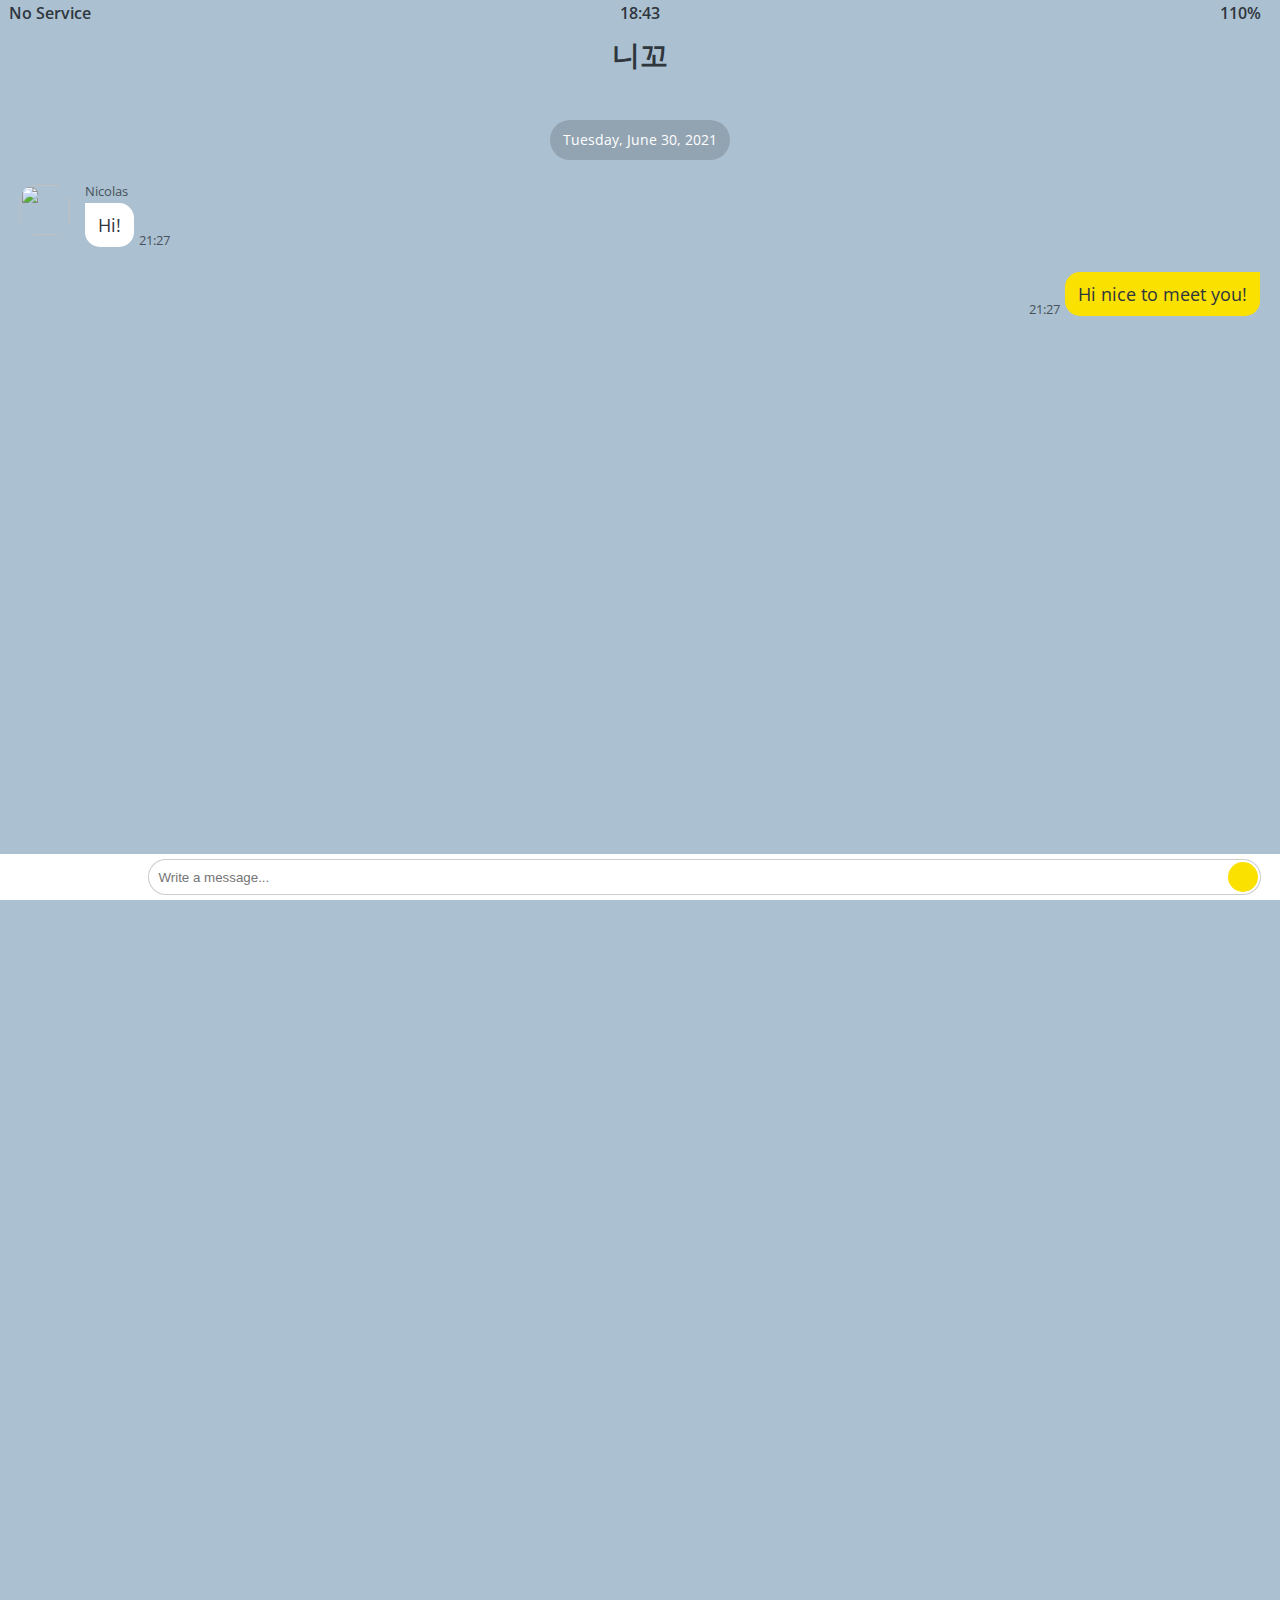
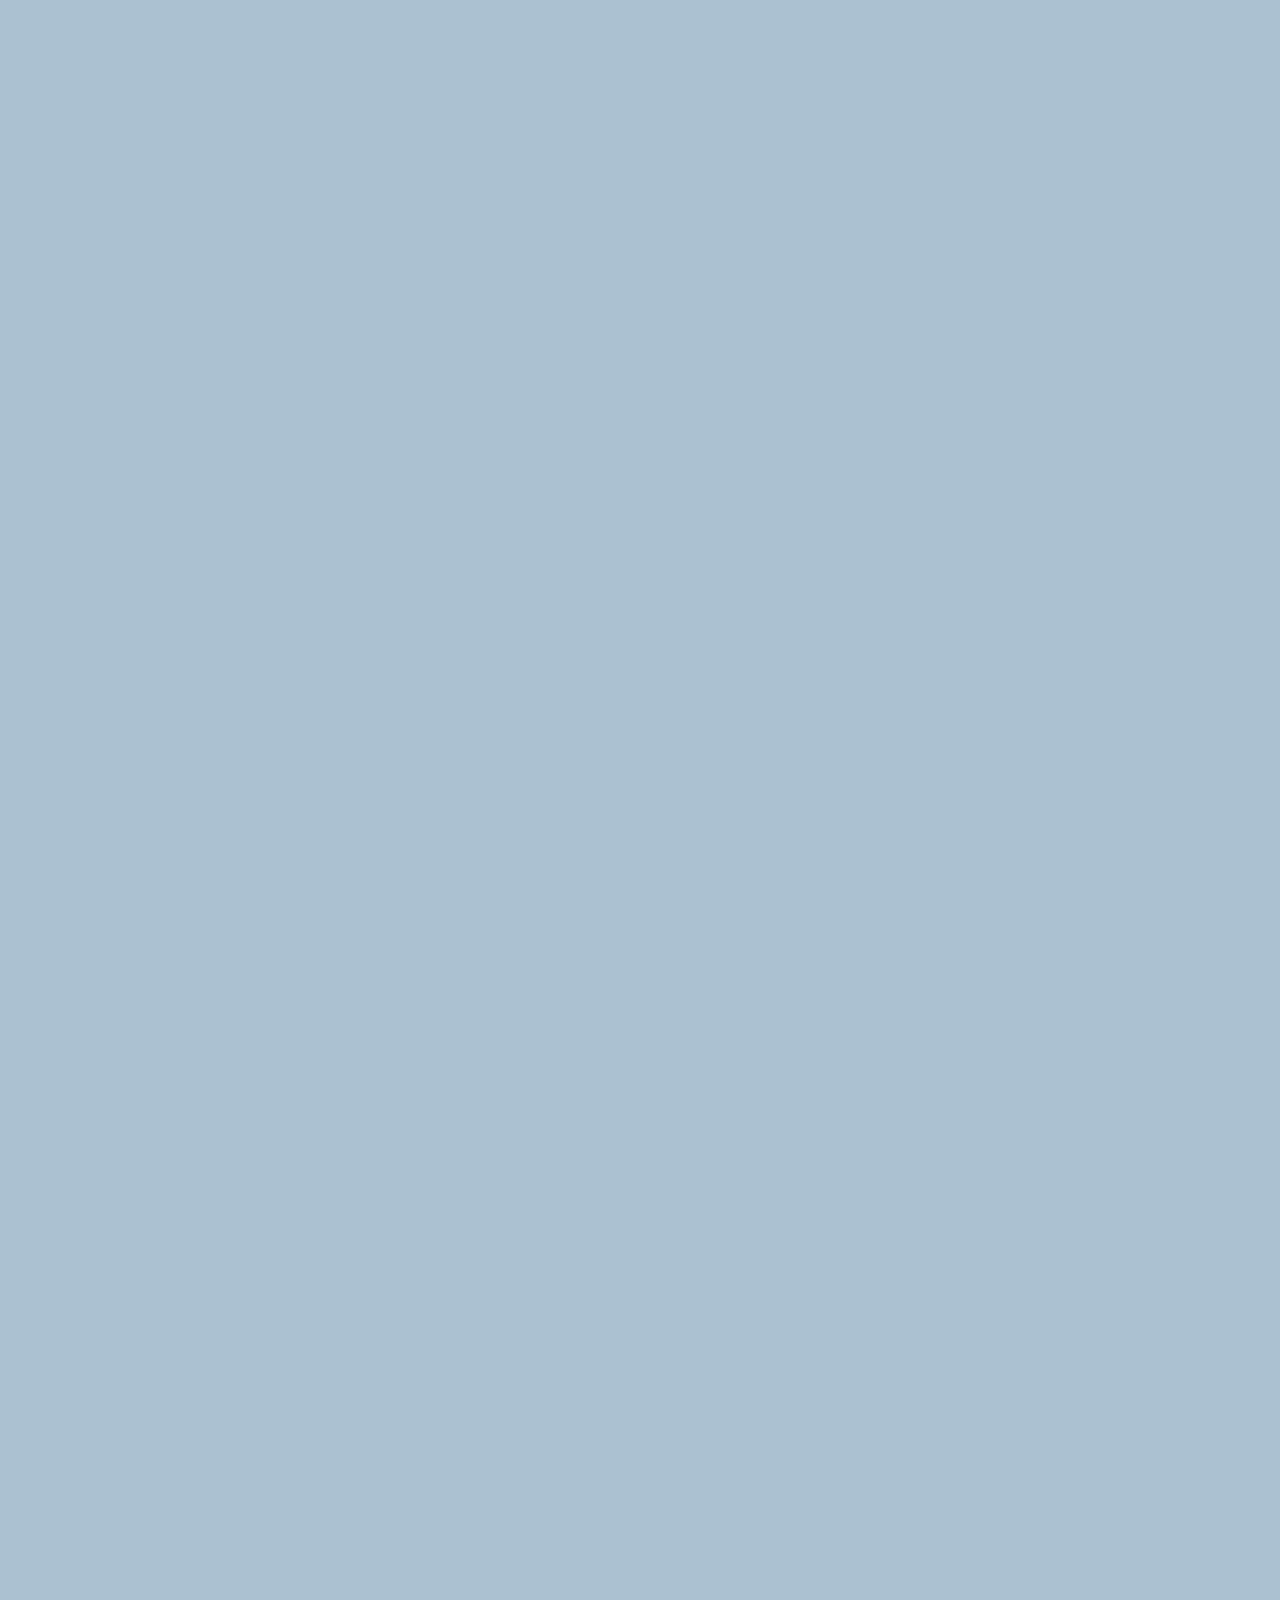
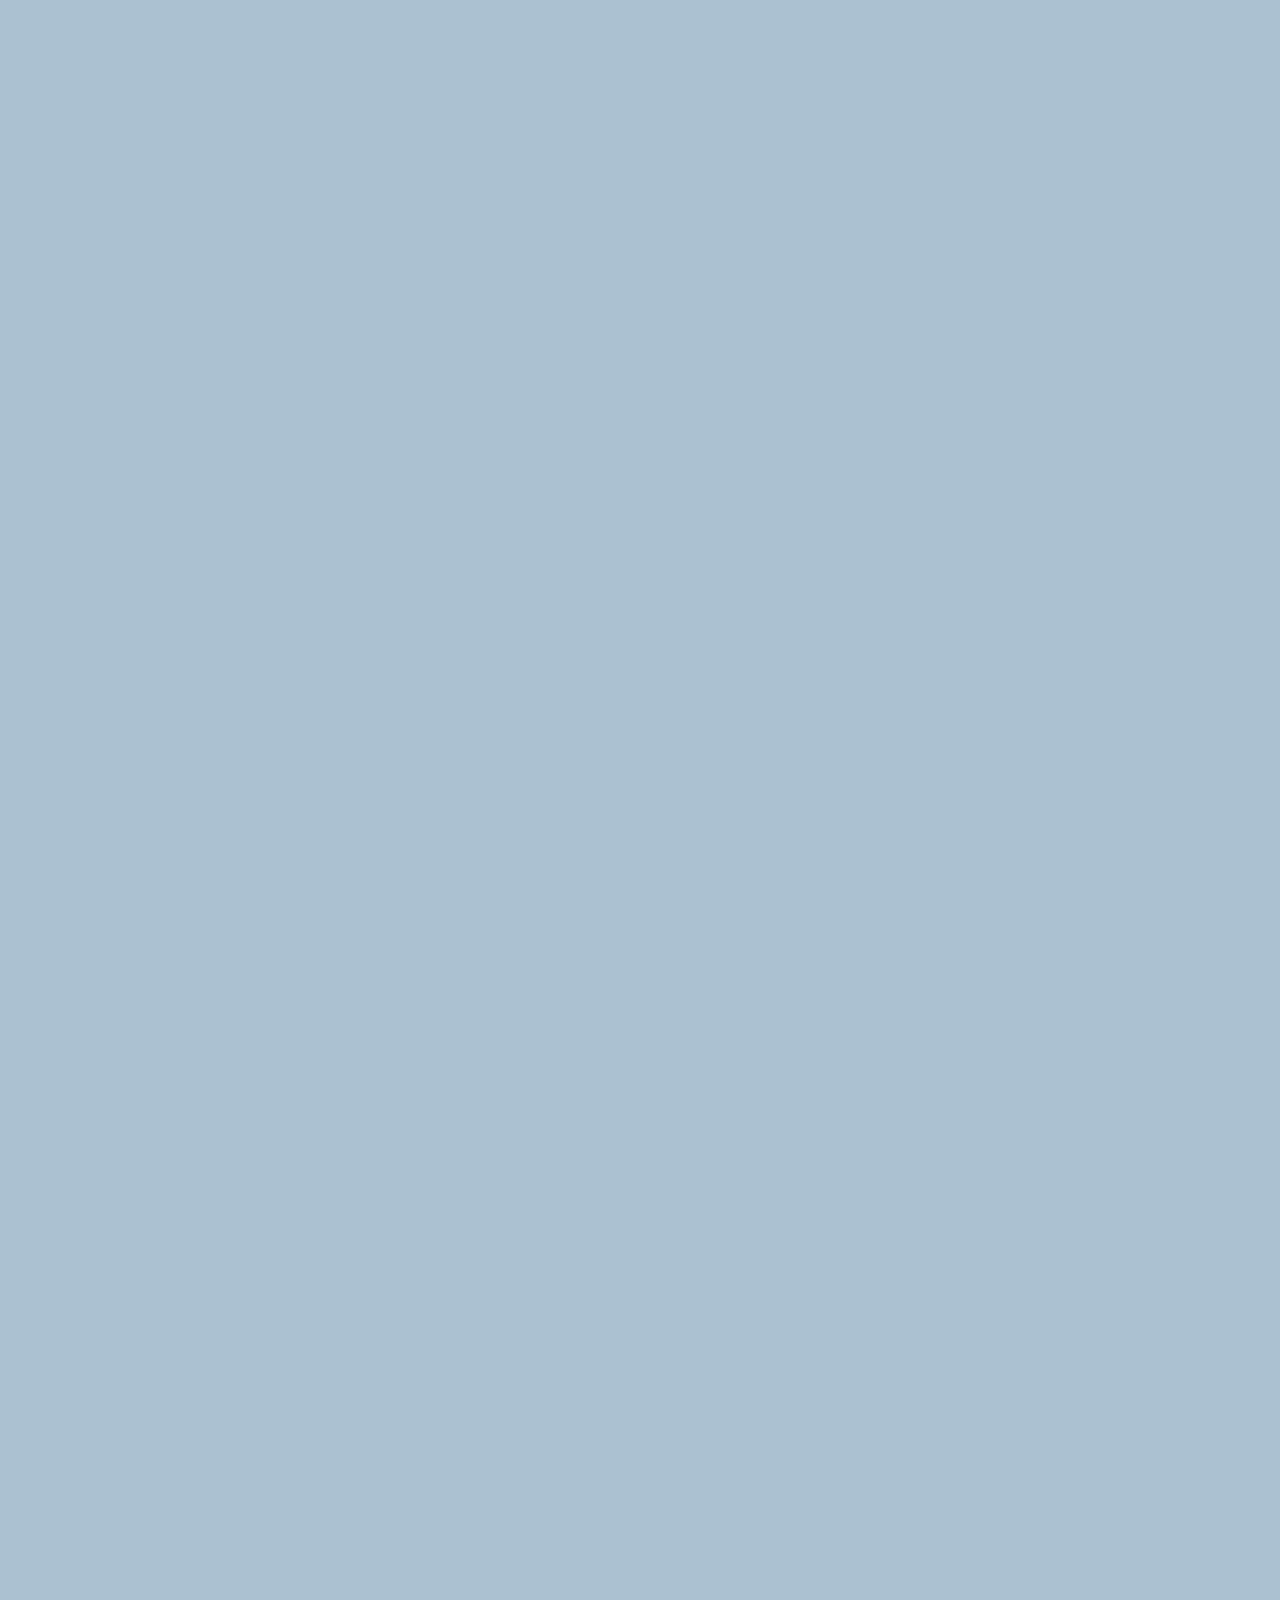
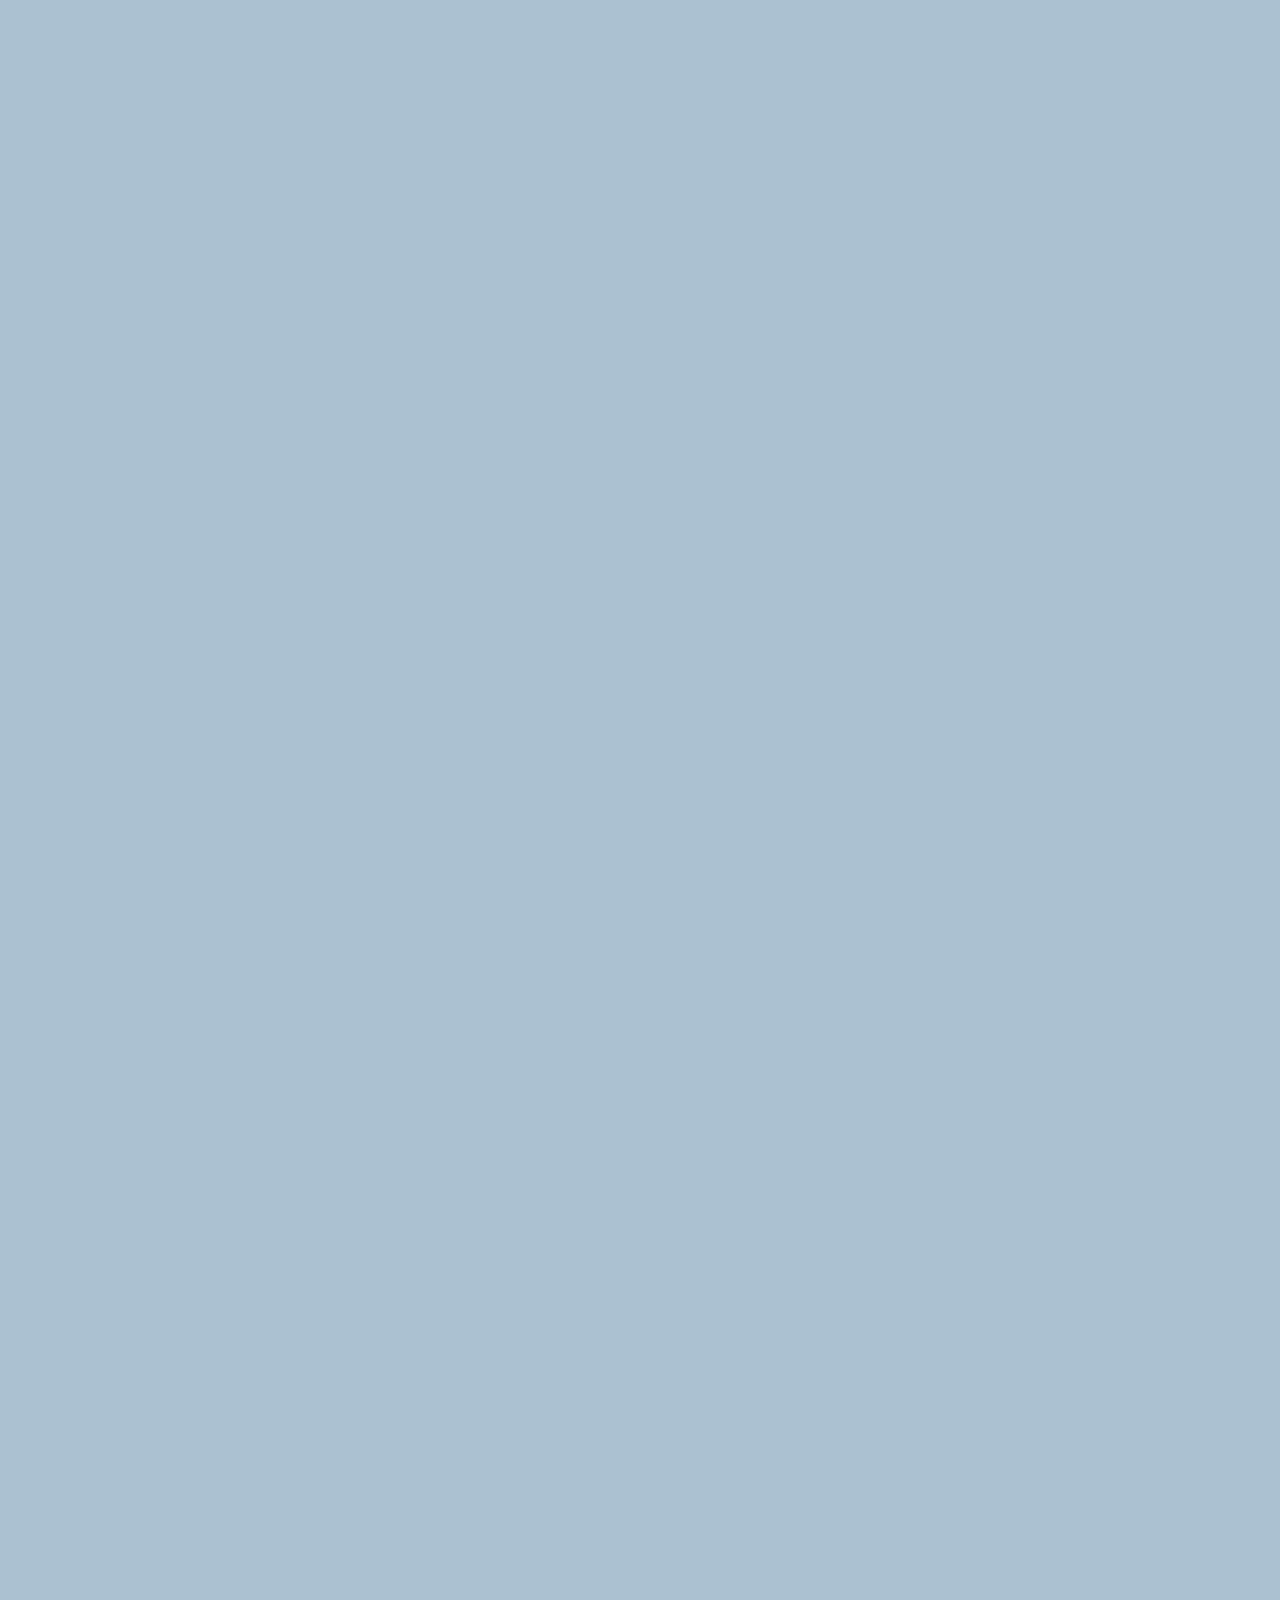
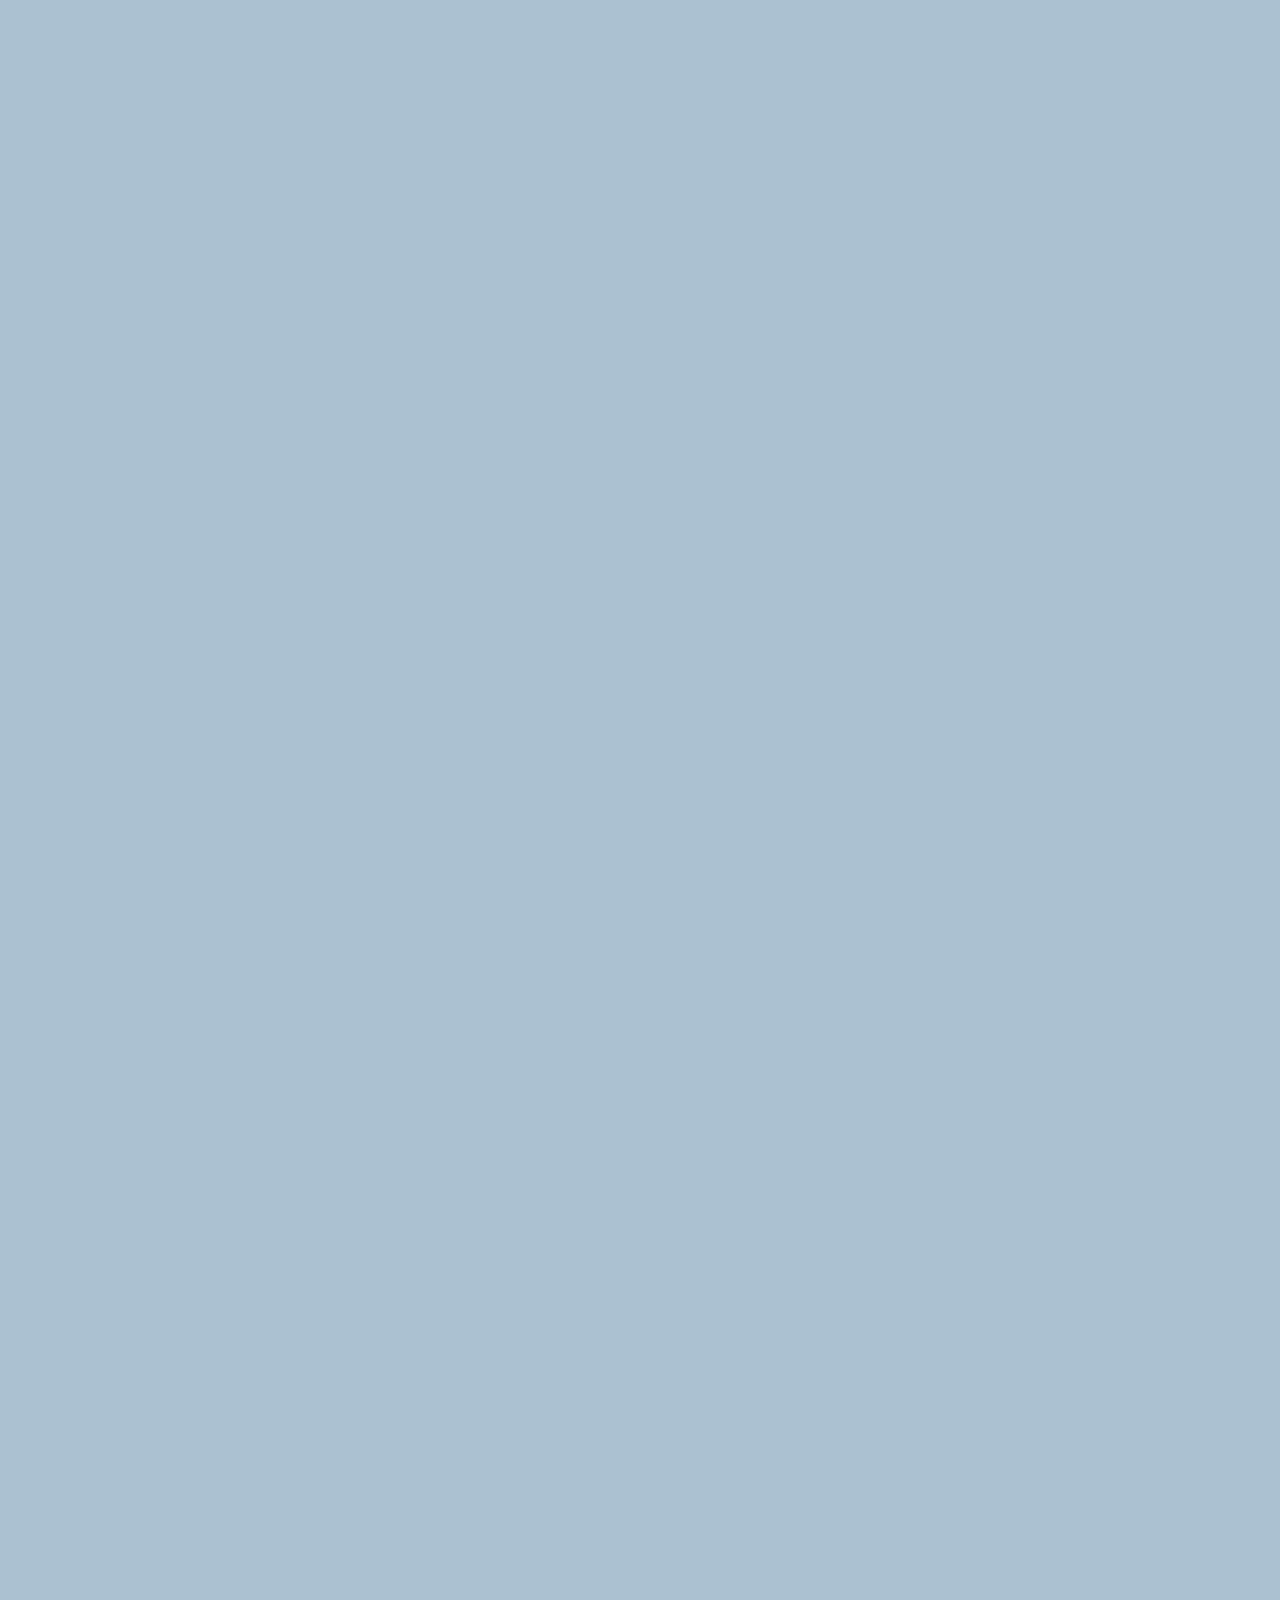
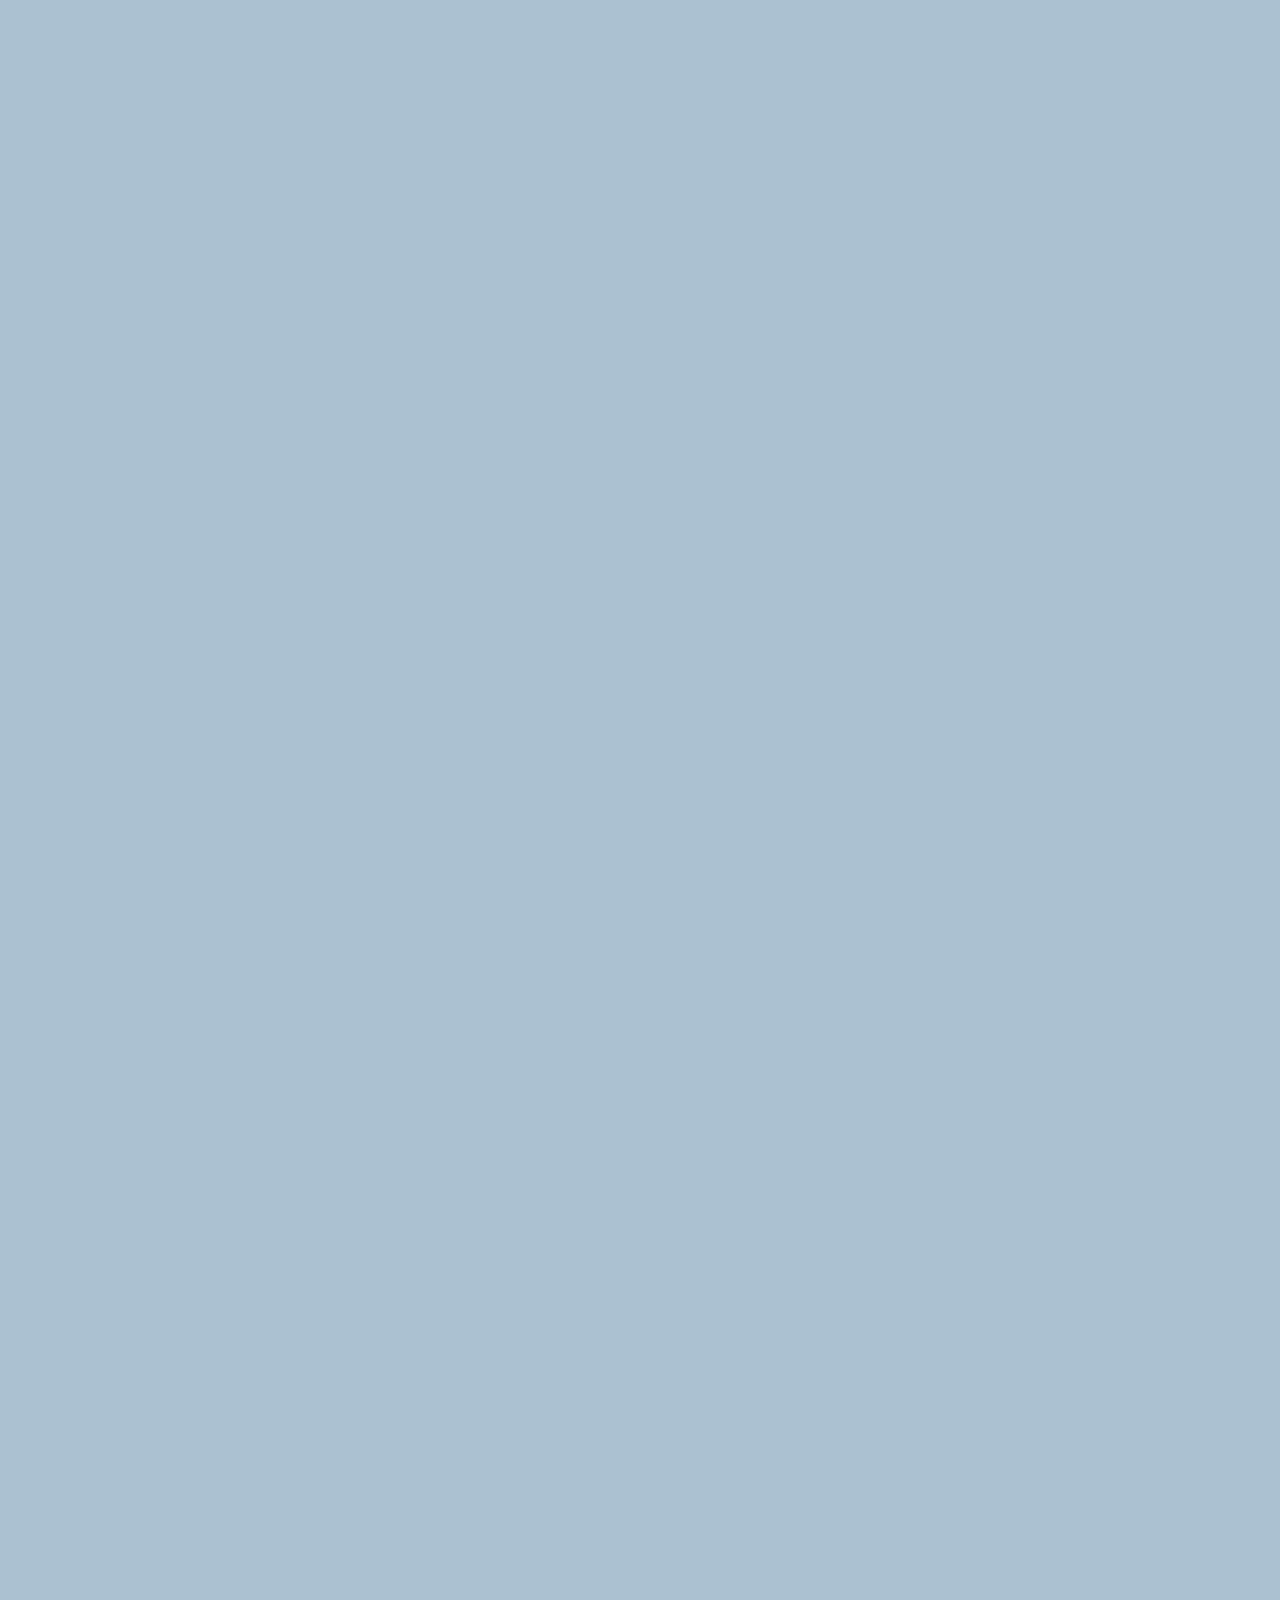
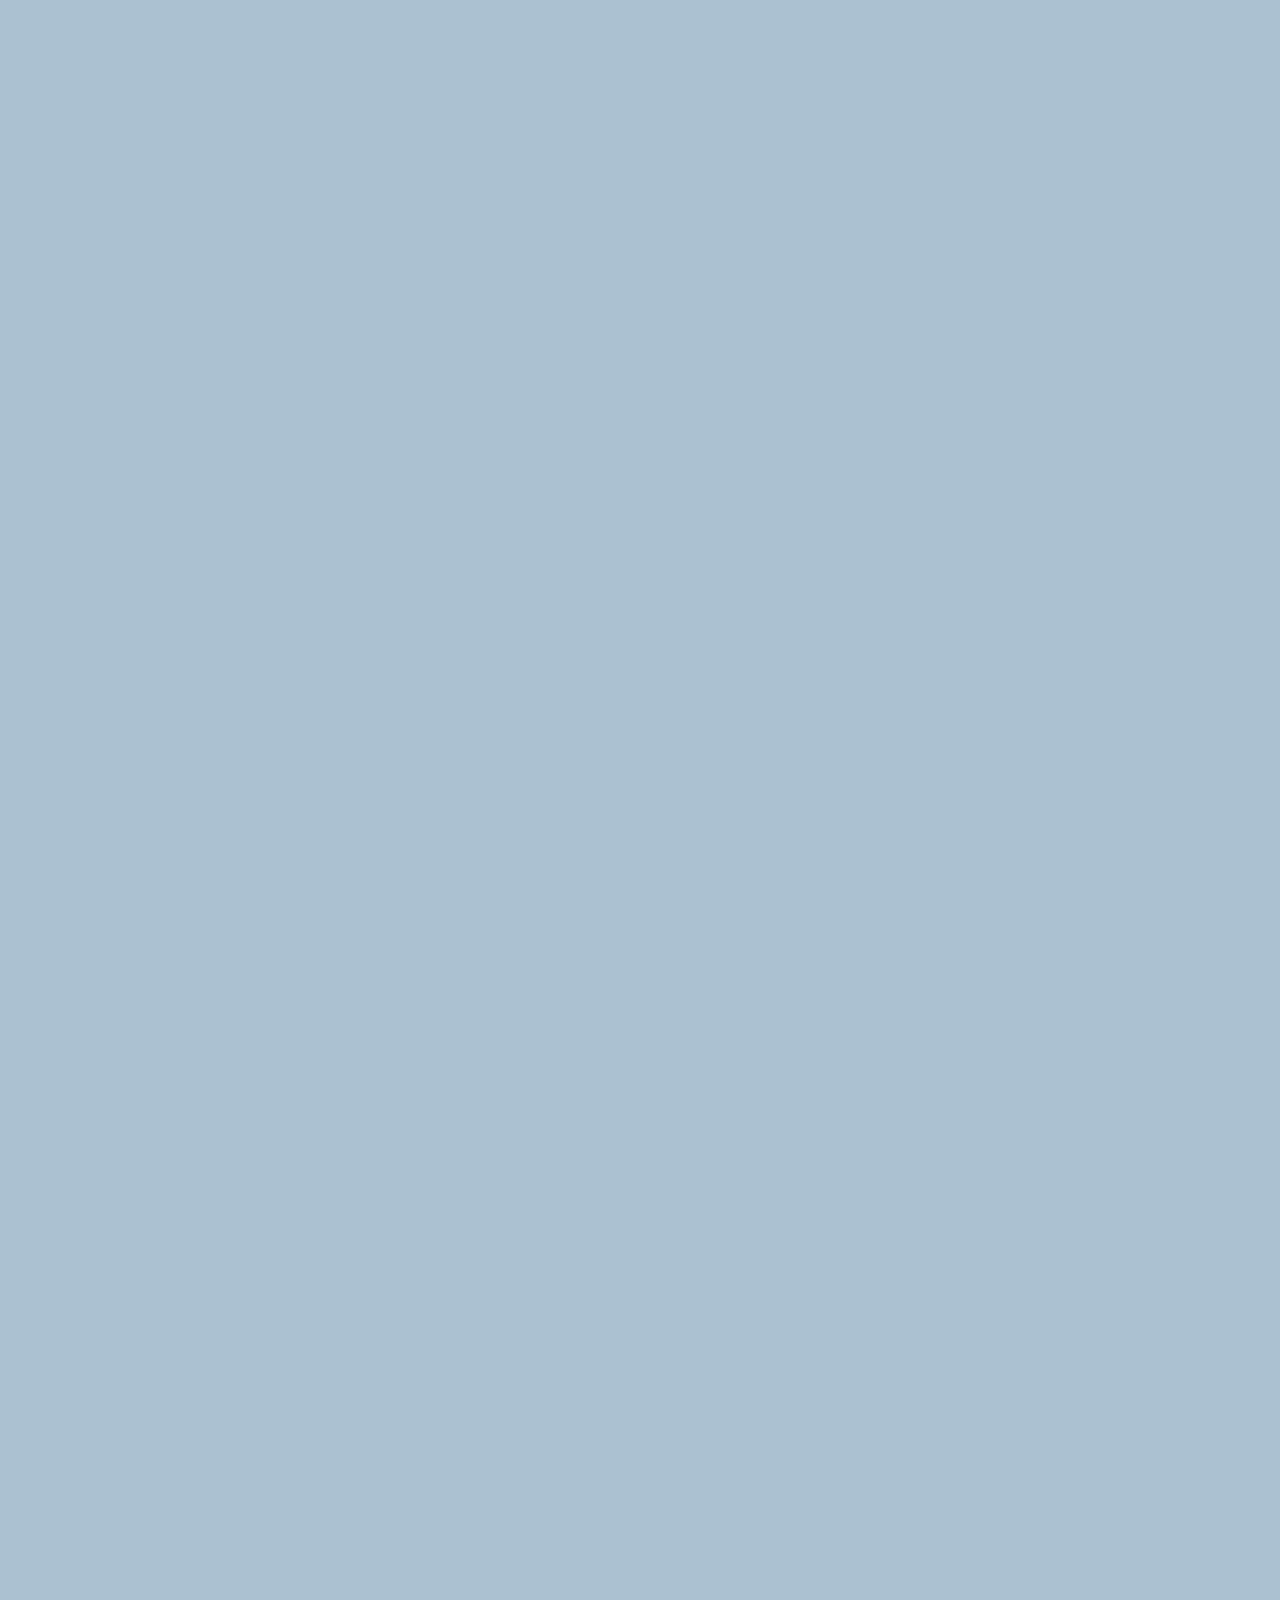
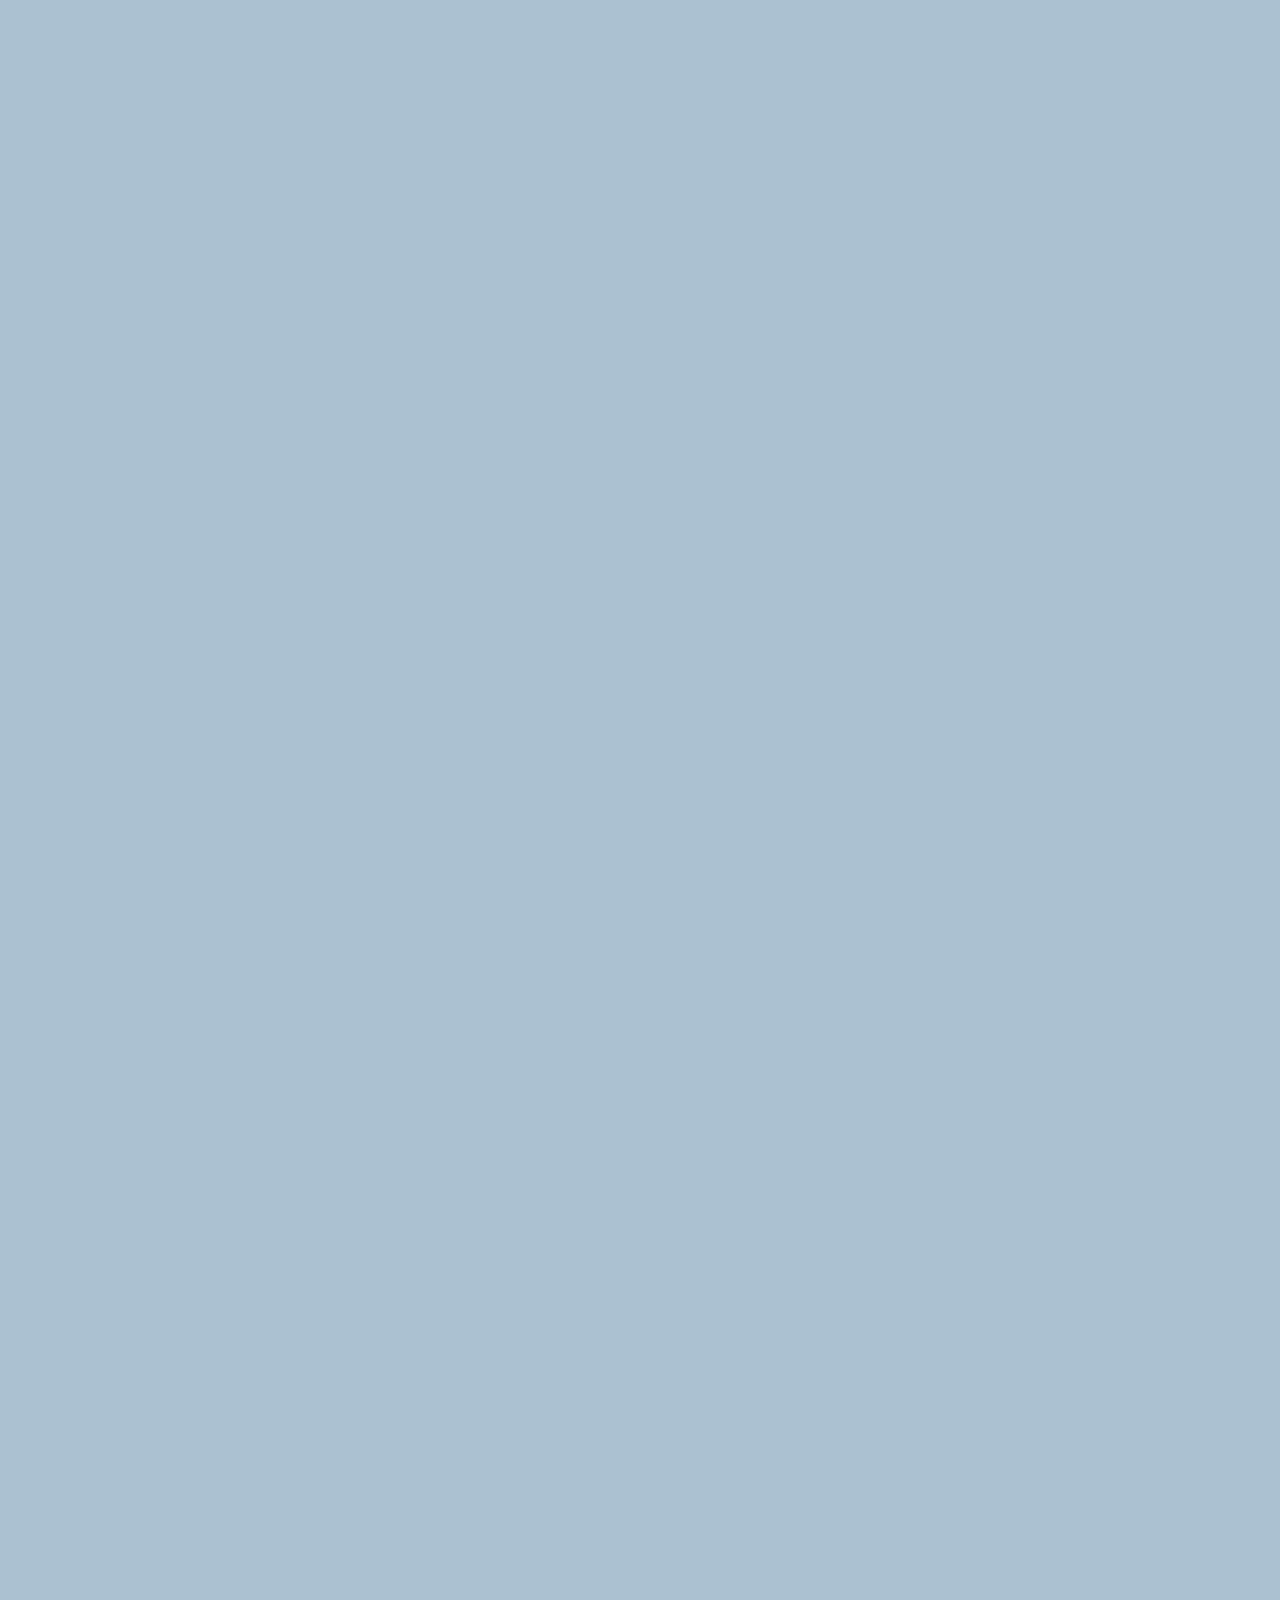
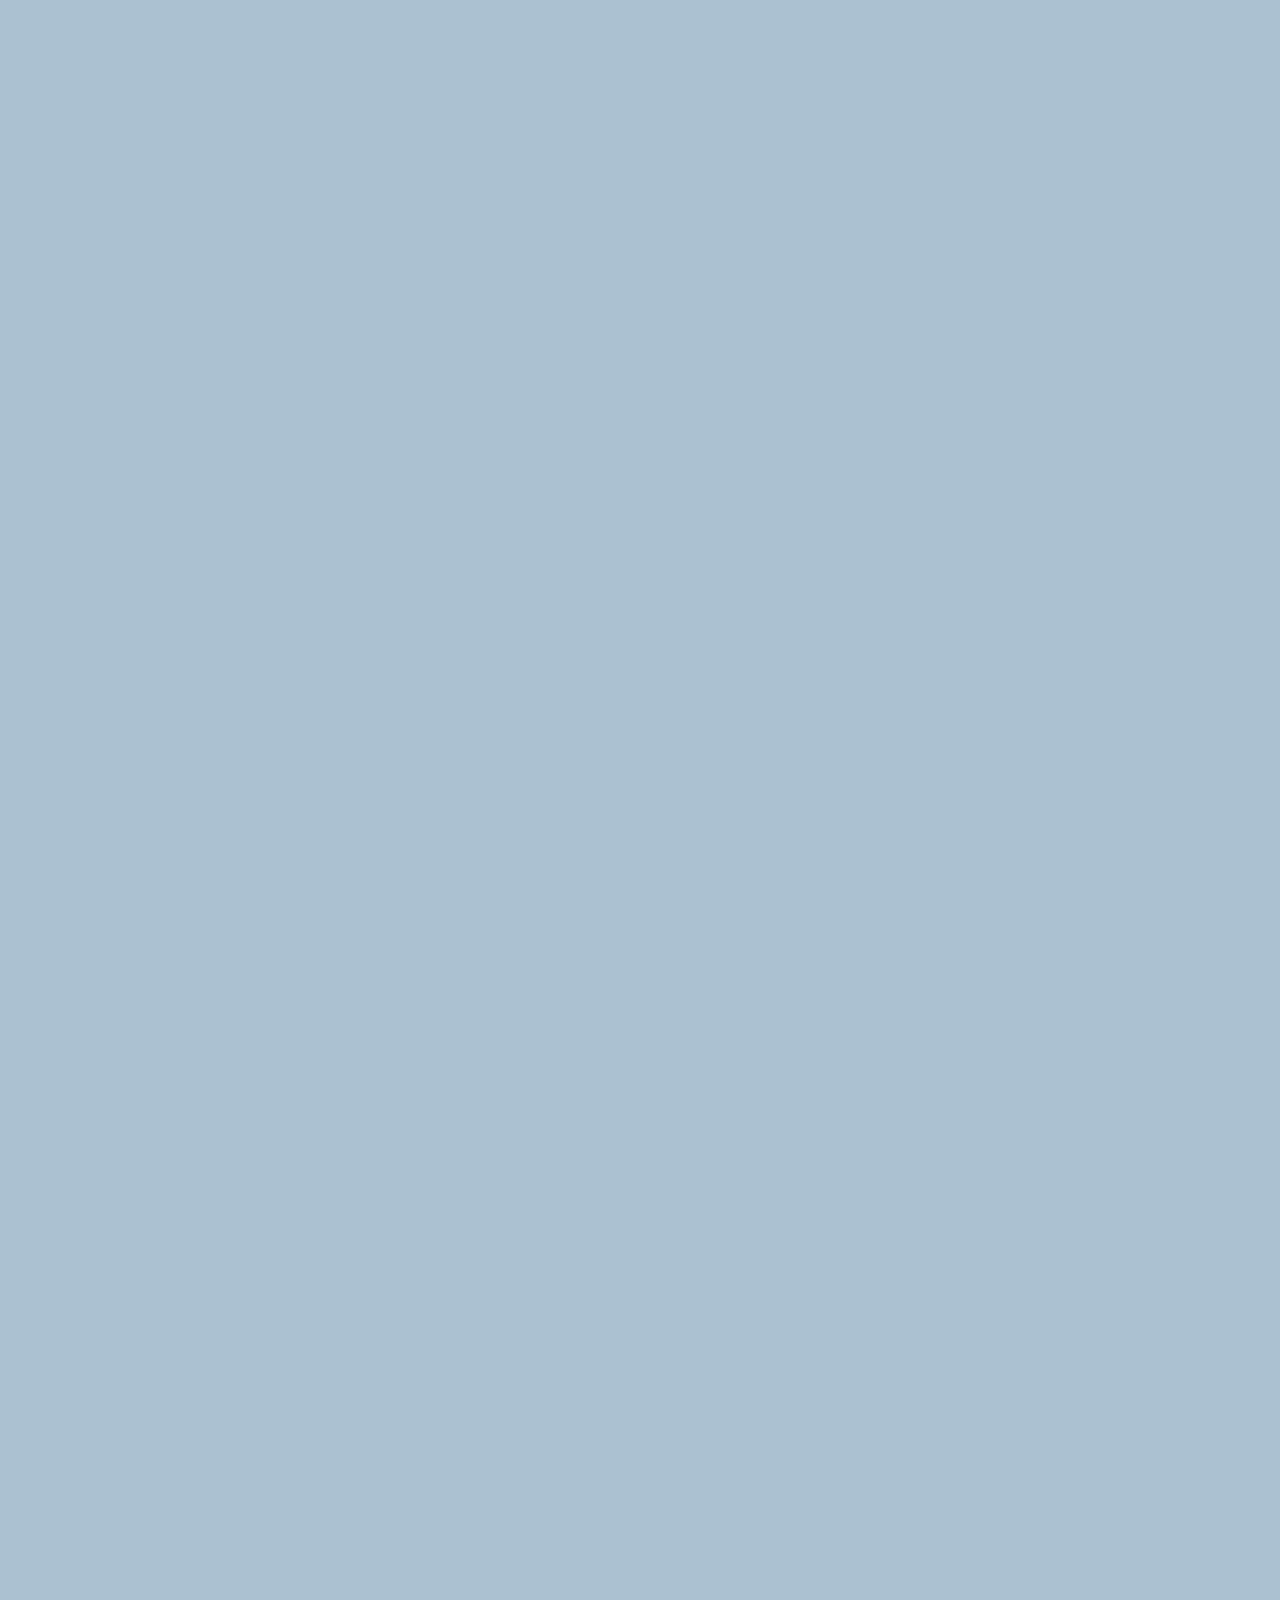
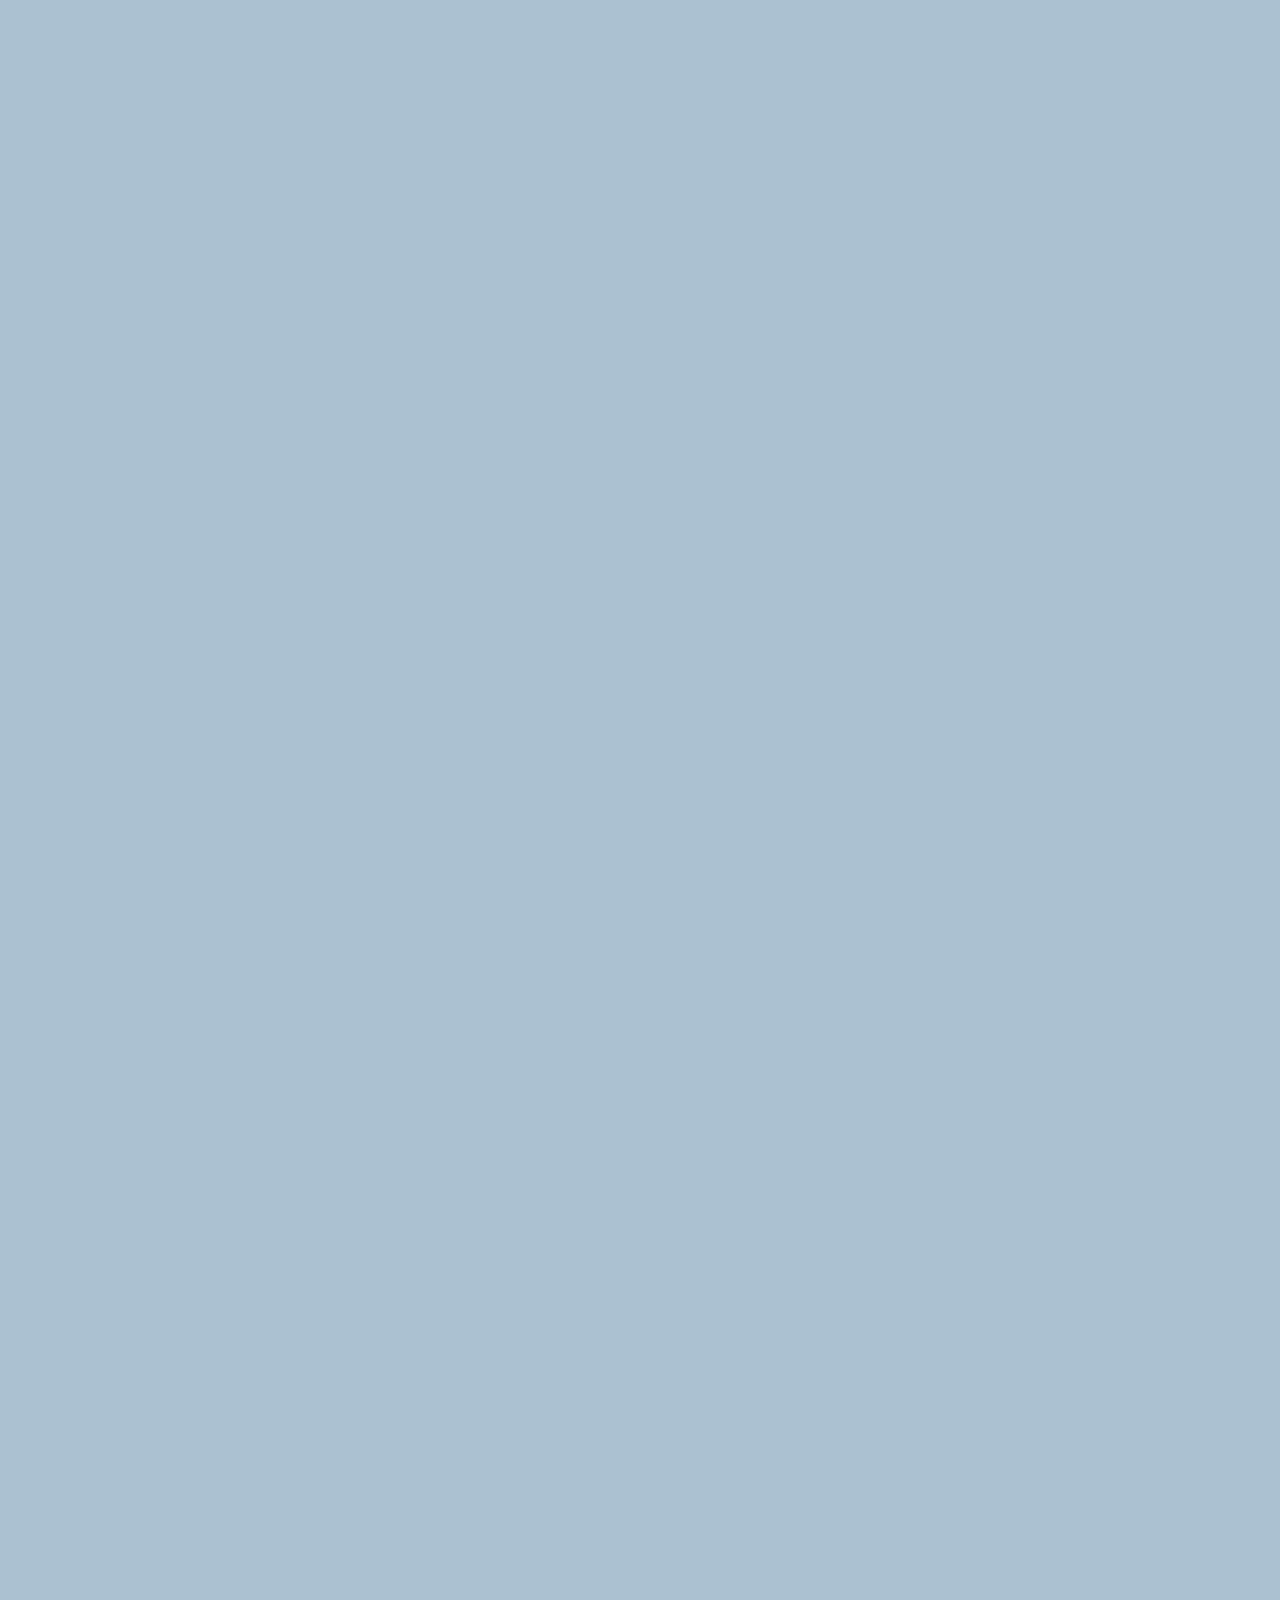
==== chat.html @ ee980098 "update.README.md" ====
<!DOCTYPE html>
<html lang="en">
  <head>
    <link rel="stylesheet" href="css/styles.css" />
    <meta charset="UTF-8" />
    <meta http-equiv="X-UA-Compatible" content="IE=edge" />
    <meta name="viewport" content="width=device-width, initial-scale=1.0" />
    <title>Chat- Kokoa Clone</title>
  </head>
  <body id="chat-screen">
    <div class="status-bar">
      <div class="status-bar__column">
        <span>No Service</span>
        <i class="fas fa-wifi"></i>
      </div>
      <div class="status-bar__column">
        <span>18:43</span>
      </div>
      <div class="status-bar__column">
        <span>110% </span>
        <i class="fas fa-battery-full fa-lg"></i>
        <i class="fas fa-bolt"></i>
      </div>
    </div>

    <header class="alt-header">
      <div class="alt-header__column">
        <a href="chats.html">
          <i class="fas fa-angle-left fa-2x"></i>
        </a>
      </div>
      <div class="alt-header__column">
        <h1 class="alt-header__title">니꼬</h1>
      </div>
      <div class="alt-header__column">
        <span><i class="fas fa-search fa-lg"></i></span>
        <span><i class="fas fa-bars fa-lg"></i></span>
      </div>
    </header>

    <main class="main-screen main-chat">
      <div class="chat__timestamp">Tuesday, June 30, 2021</div>

      <div class="message-row">
        <img
          src="https://images.unsplash.com/photo-1589195731104-855ba2b64049?ixid=MnwxMjA3fDB8MHxwaG90by1wYWdlfHx8fGVufDB8fHx8&ixlib=rb-1.2.1&auto=format&fit=crop&w=490&q=80"
        />
        <div class="message-row__content">
          <span class="message__author">Nicolas</span>
          <div class="message__info">
            <span class="message__bubble">Hi!</span>
            <span class="message__time">21:27</span>
          </div>
        </div>
      </div>

      <div class="message-row message-row--own">
        <div class="message-row__content">
          <div class="message__info">
            <span class="message__bubble">Hi nice to meet you!</span>
            <span class="message__time">21:27</span>
          </div>
        </div>
      </div>
    </main>

    <form class="reply">
      <div class="reply__column">
        <i class="far fa-plus-square"></i>
      </div>
      <div class="reply__column">
        <input type="text" placeholder="  Write a message..." />
        <i class="far fa-smile"></i>
        <button>
          <i class="fas fa-arrow-up"></i>
        </button>
      </div>
    </form>

    <script
      src="https://kit.fontawesome.com/6478f529f2.js"
      crossorigin="anonymous"
    ></script>
  </body>
</html>
---- css/styles.css ----
@import url("https://fonts.googleapis.com/css2?family=Open+Sans:wght@400;600&display=swap");
@import "reset.css";
@import "variables.css";
/* Components*/
@import "components/status-bar.css";
@import "components/nav-bar.css";
@import "components/screen-header.css";
@import "components/user-component.css";
@import "components/badge.css";
@import "components/icon-row.css";
@import "components/alt-screen-header.css";
/*Screens*/
@import "screens/login.css";
@import "screens/friends.css";
@import "screens/find.css";
@import "screens/more.css";
@import "screens/settings.css";
@import "screens/chat.css";

body {
  font-family: "Open Sans", sans-serif;
  color: #2f363e;
}

.main-screen {
  padding: 0px var(--horizontal-space);
}
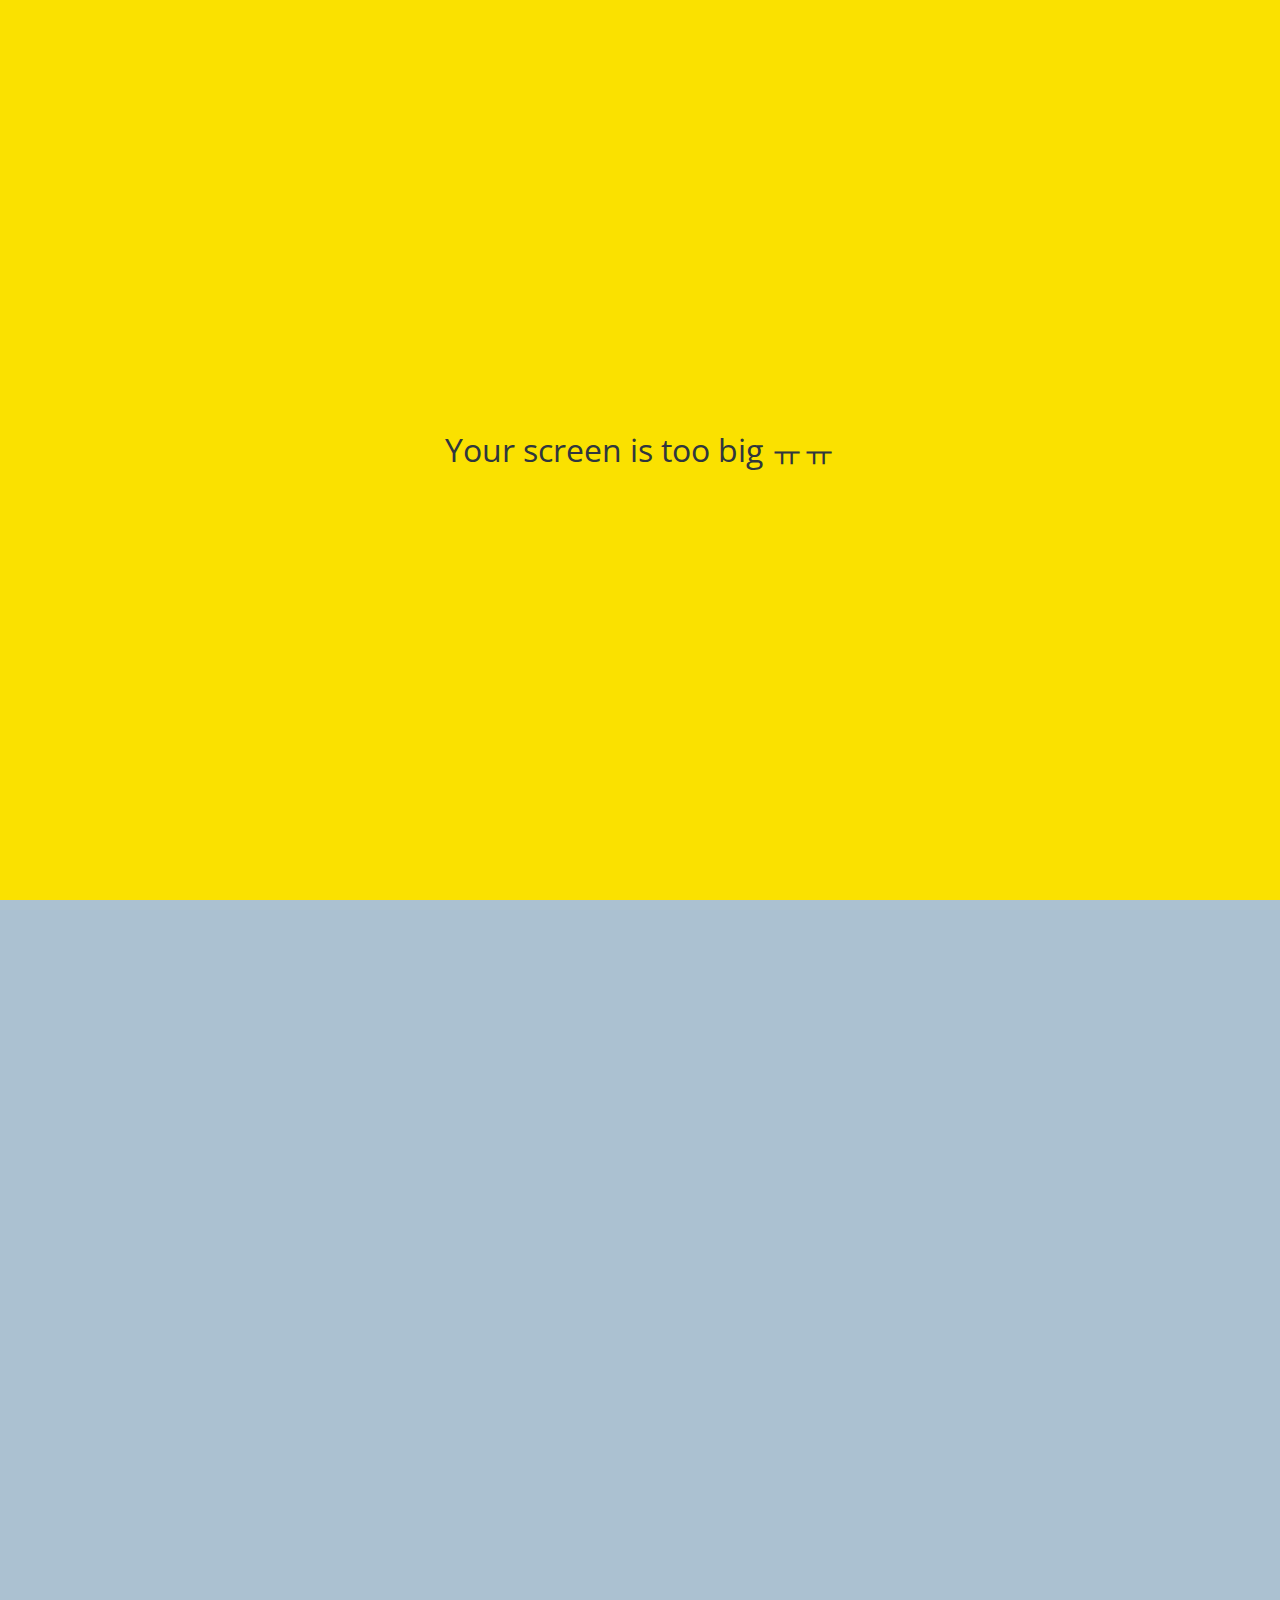
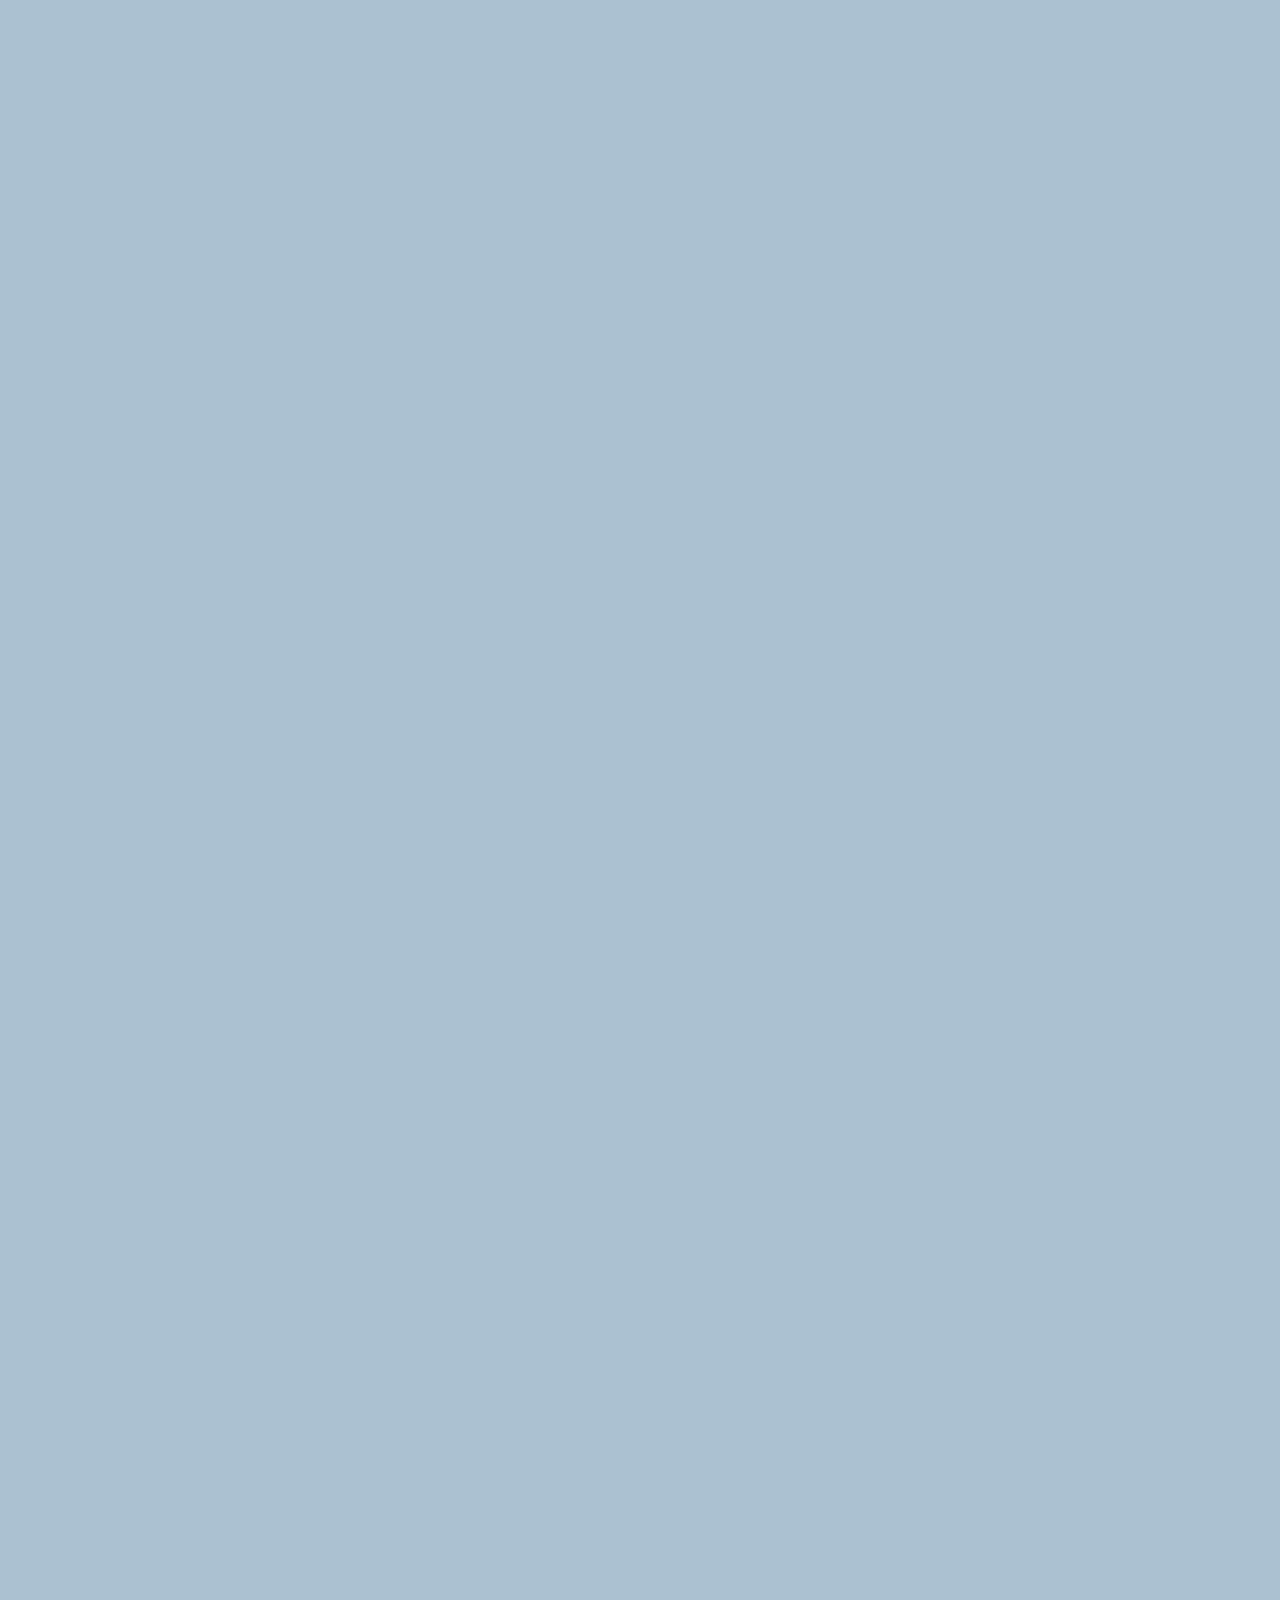
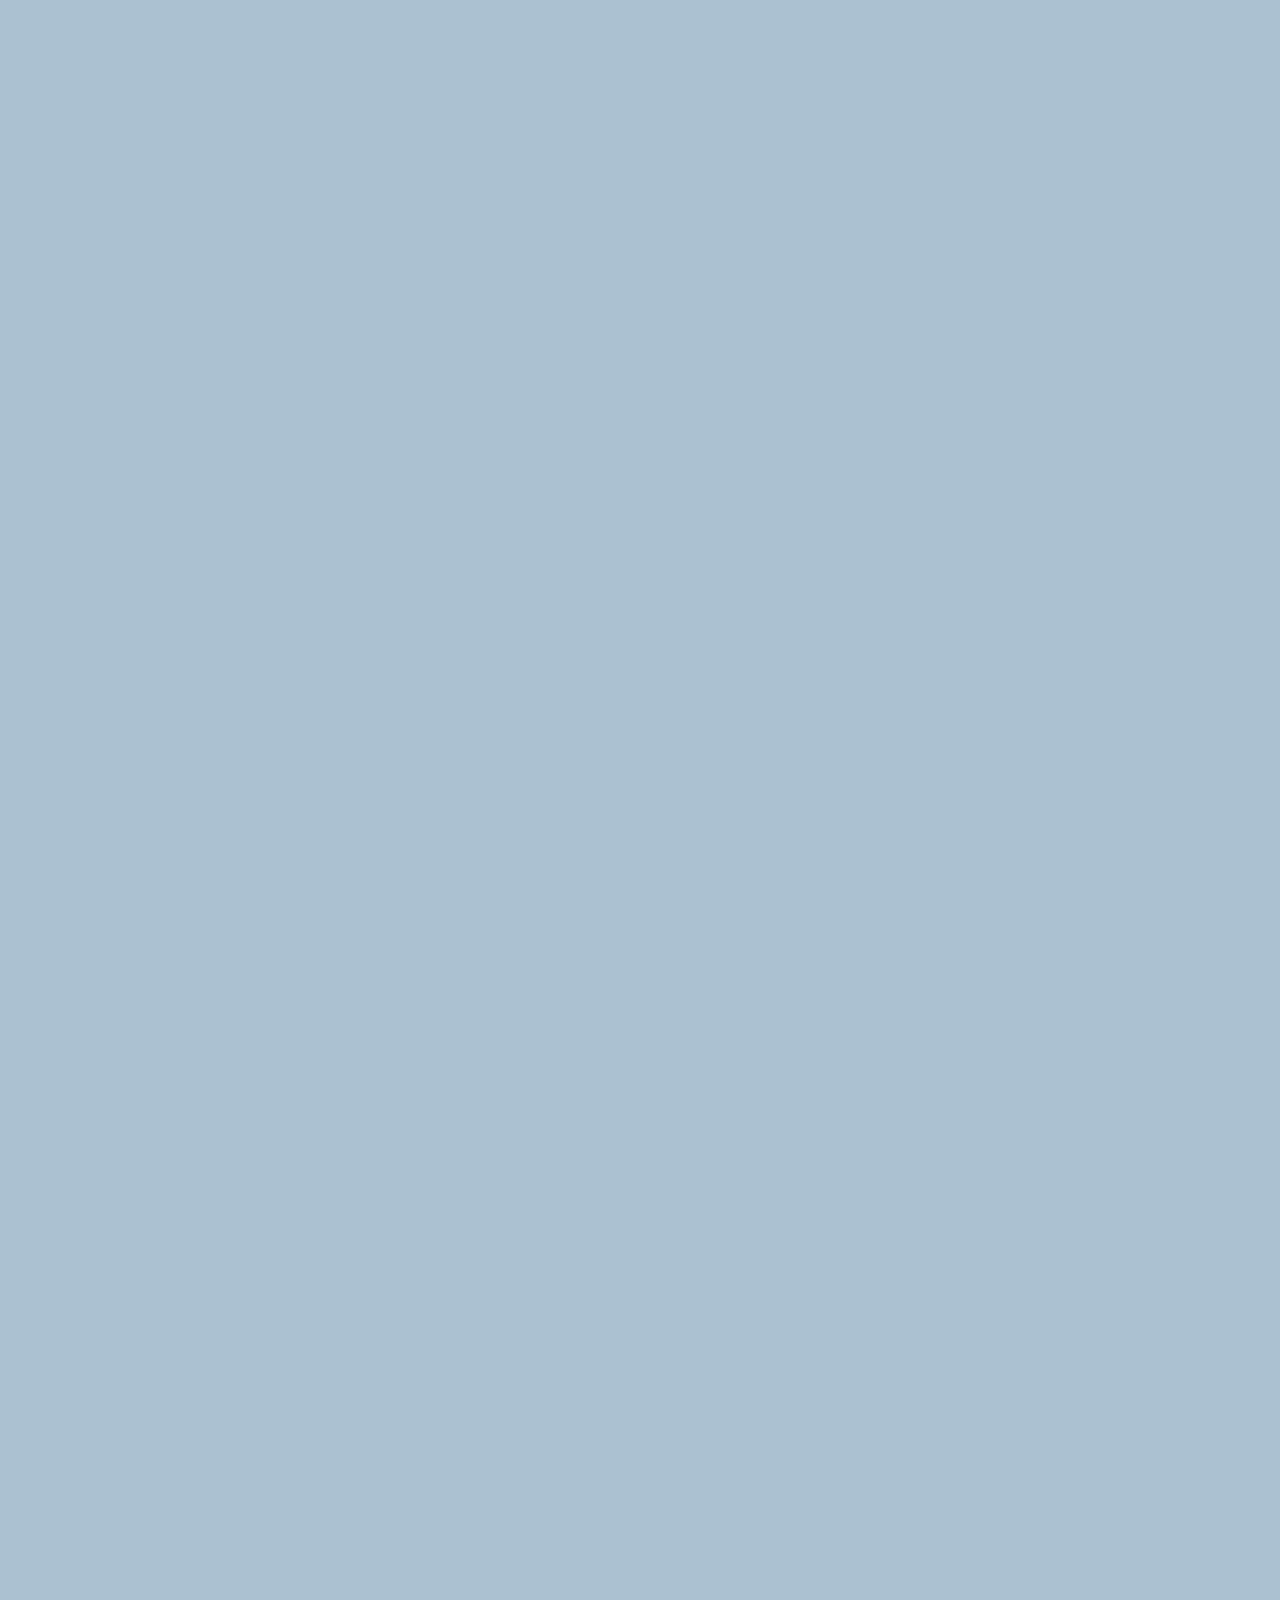
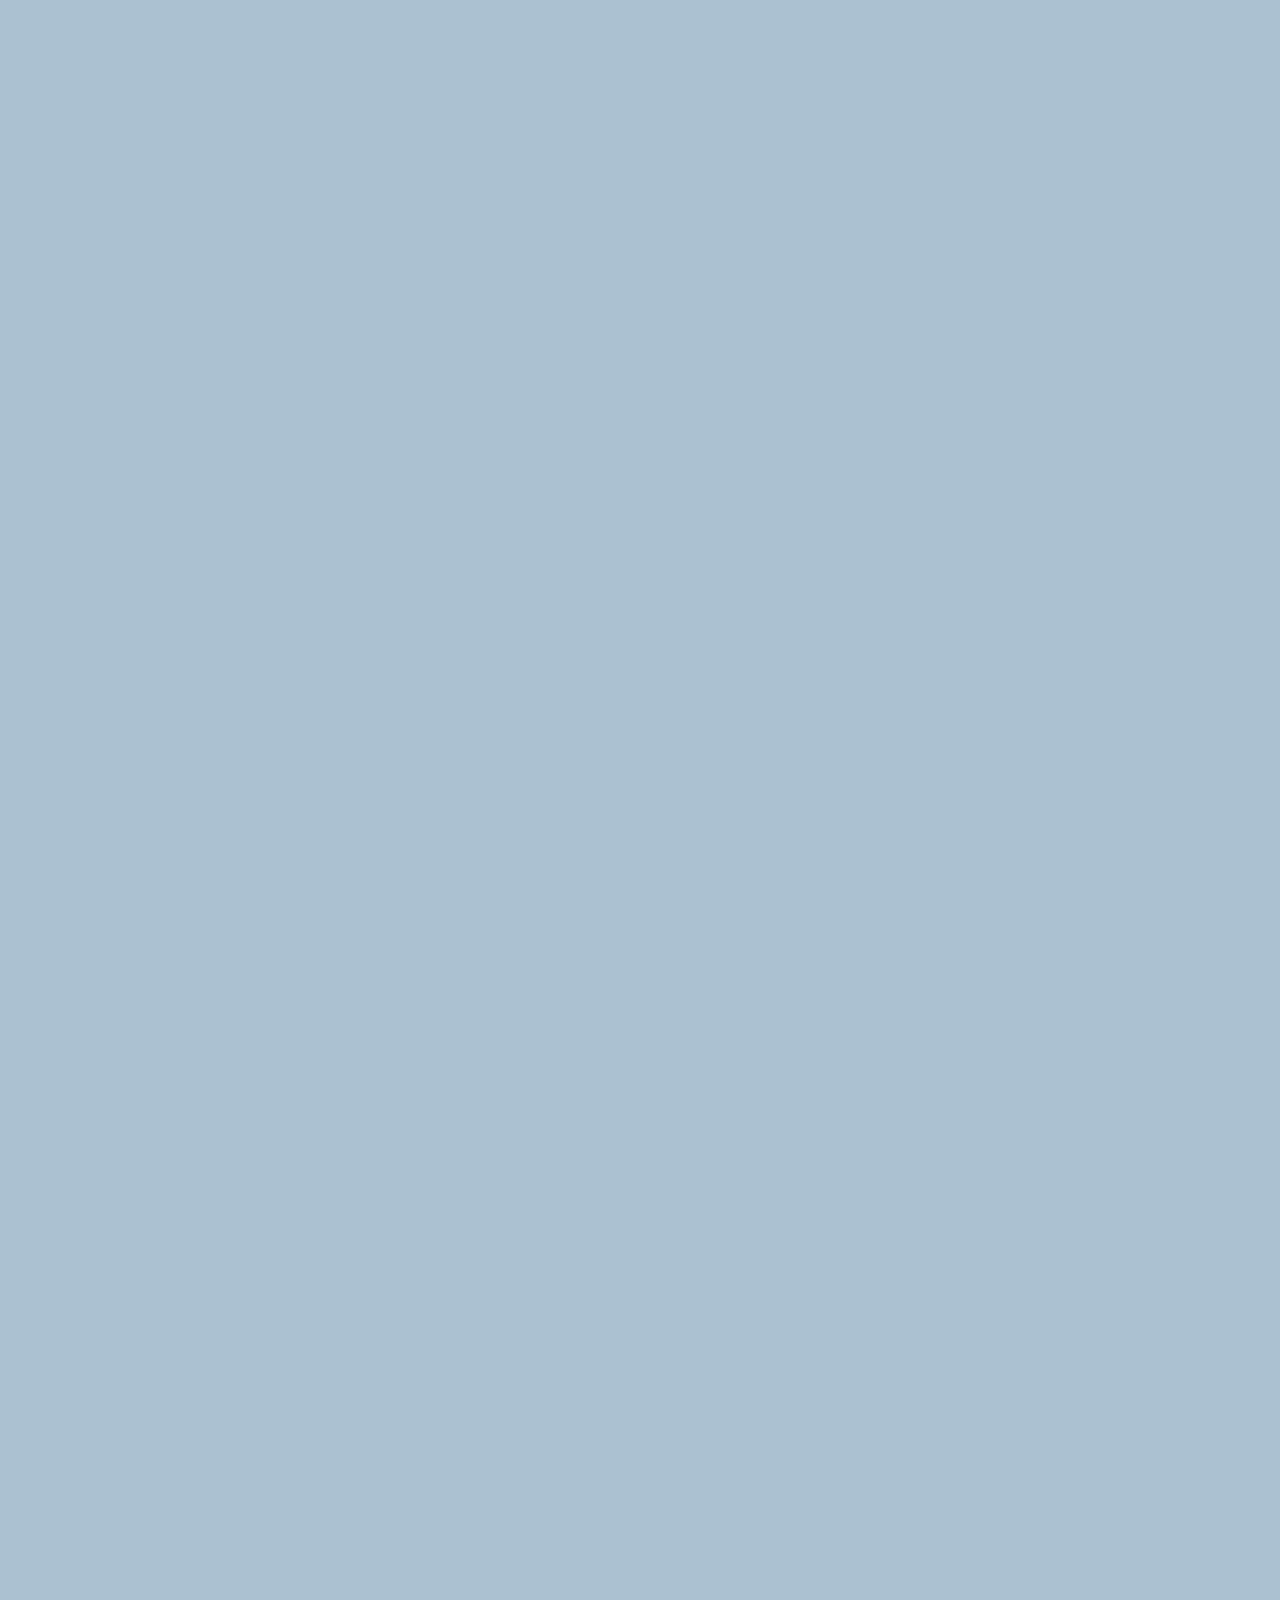
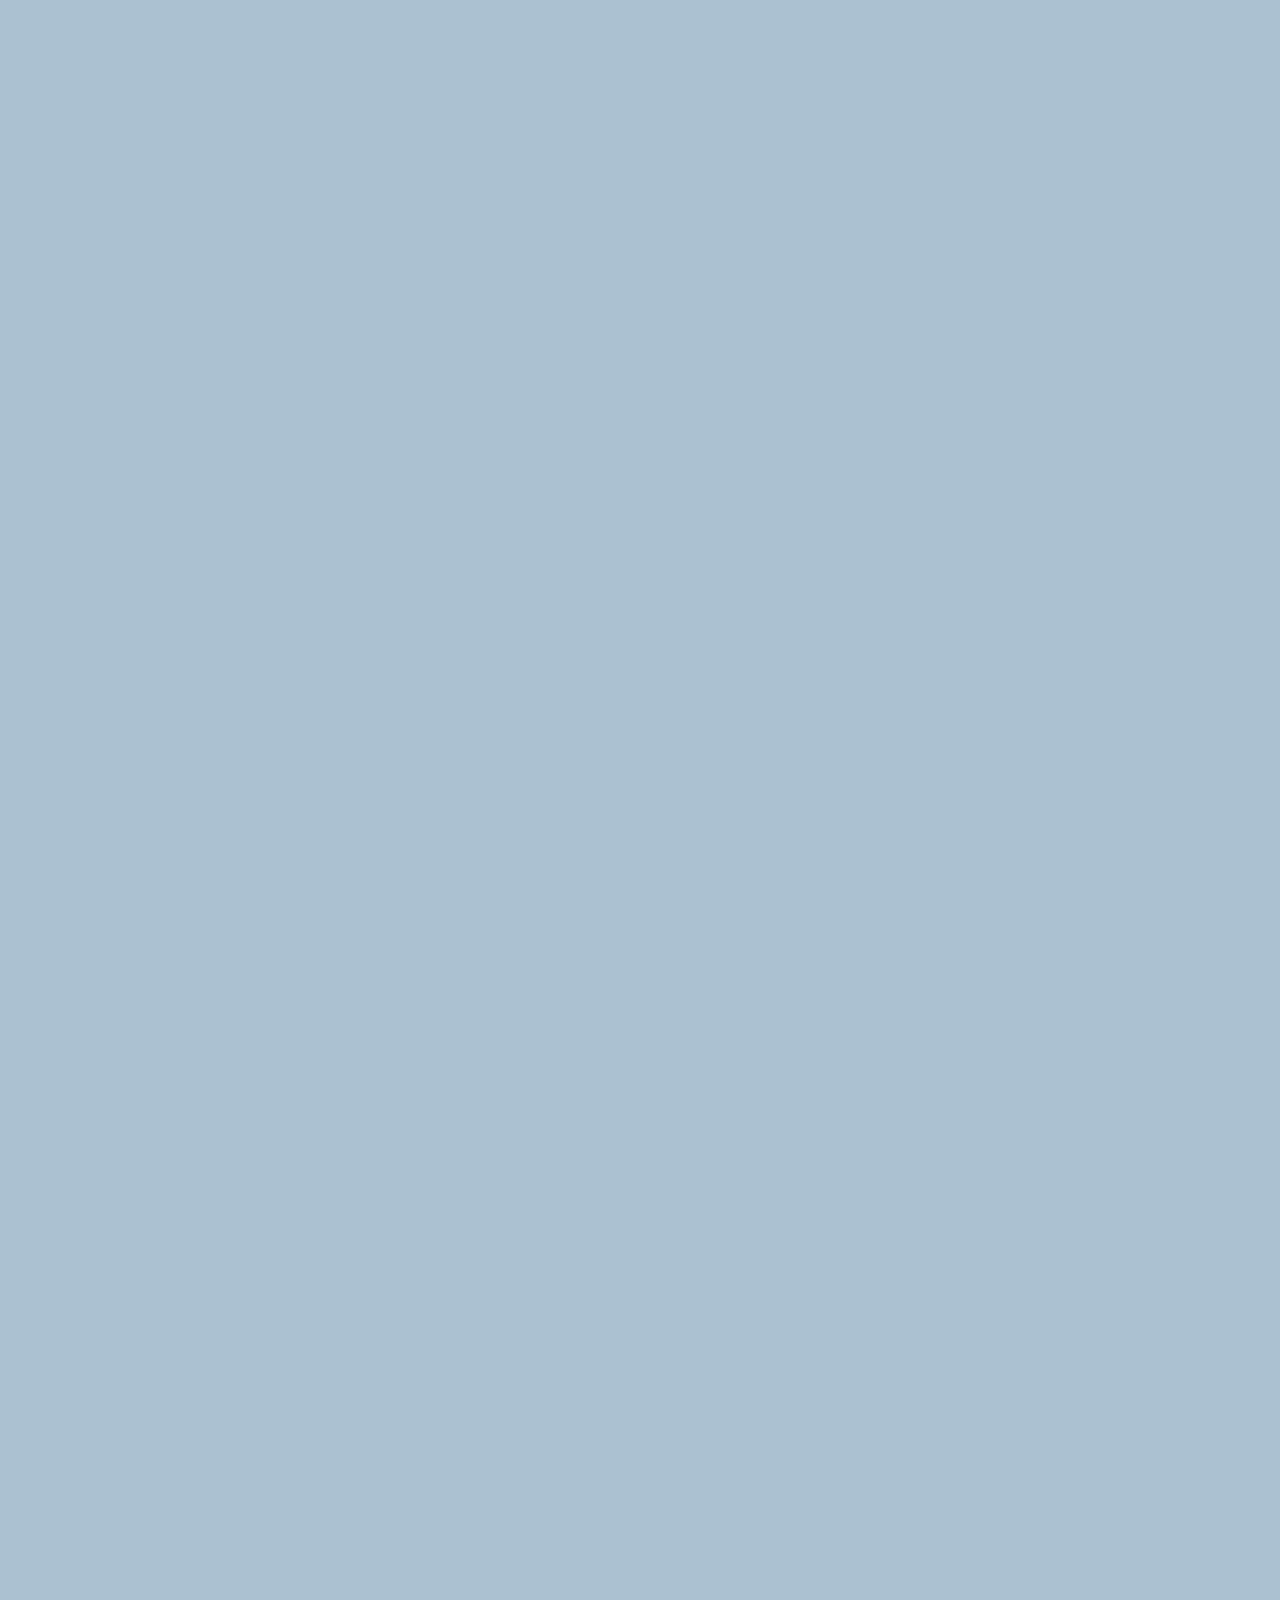
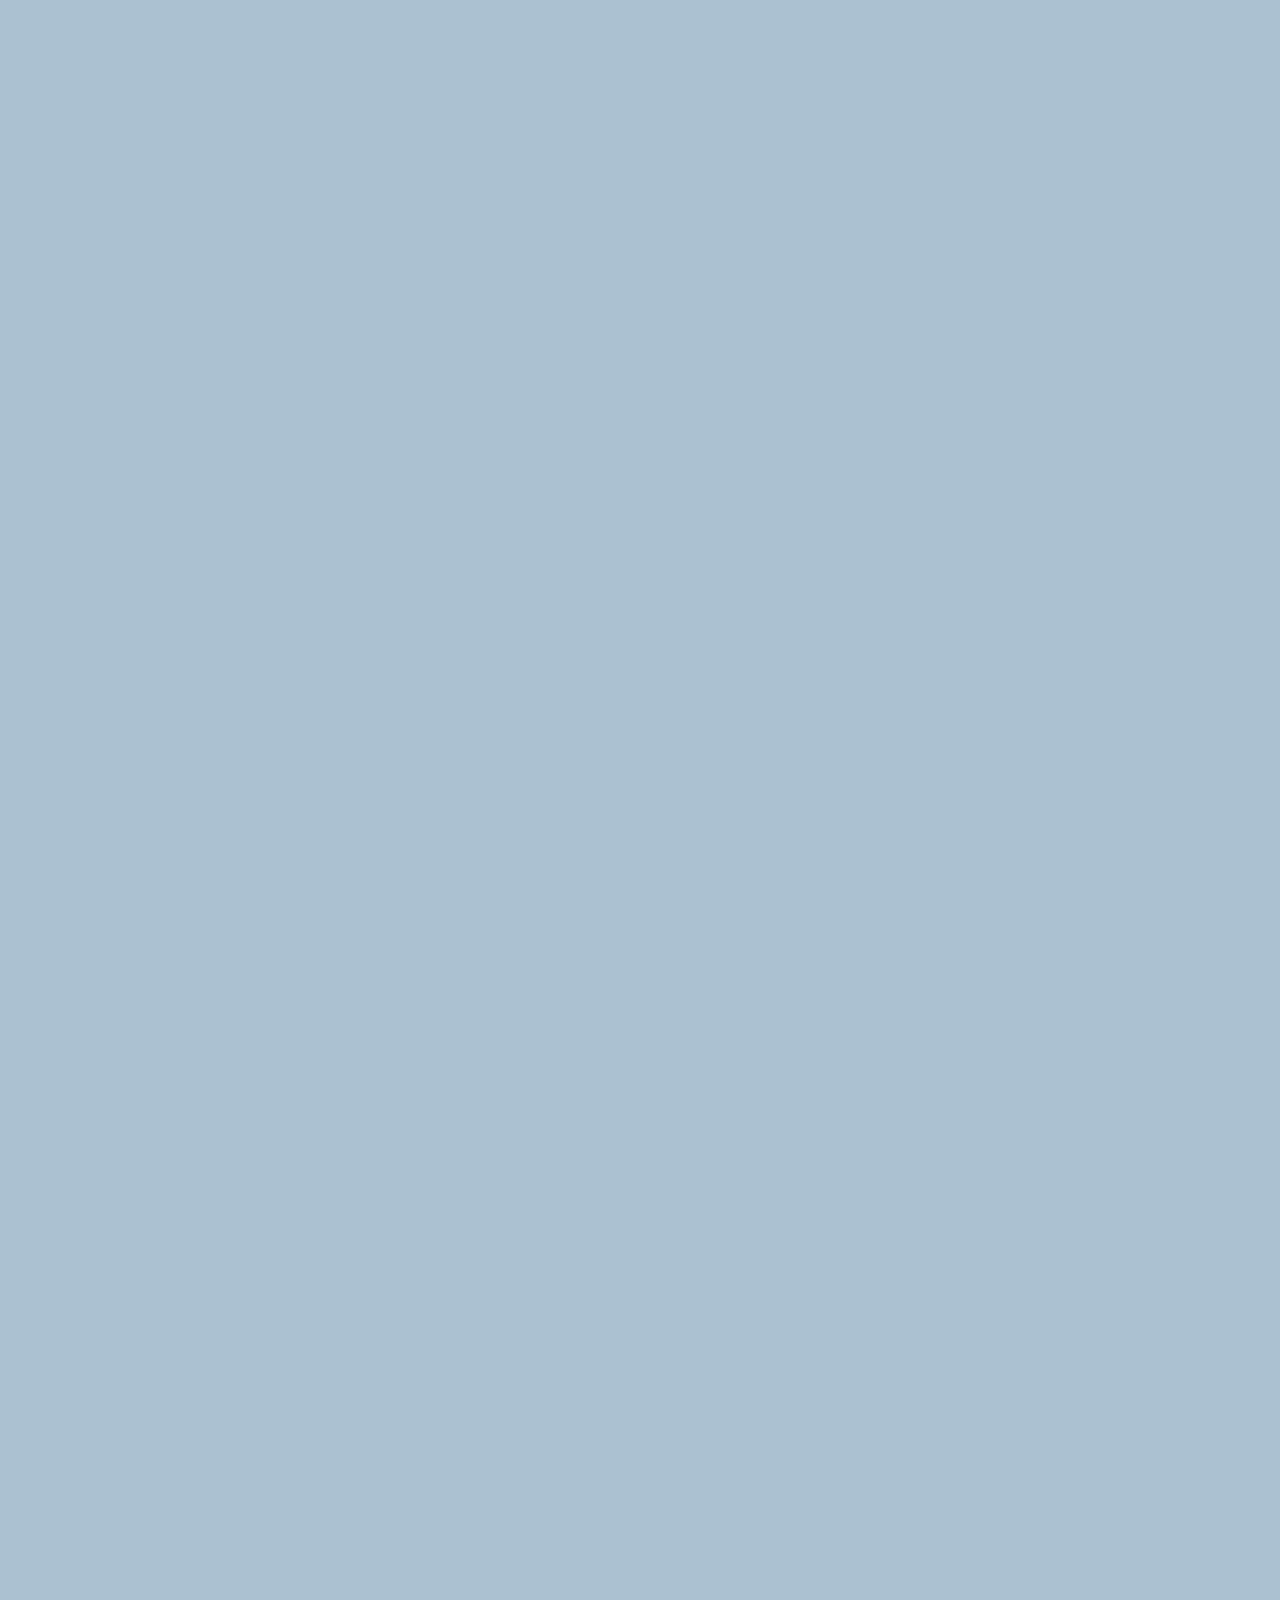
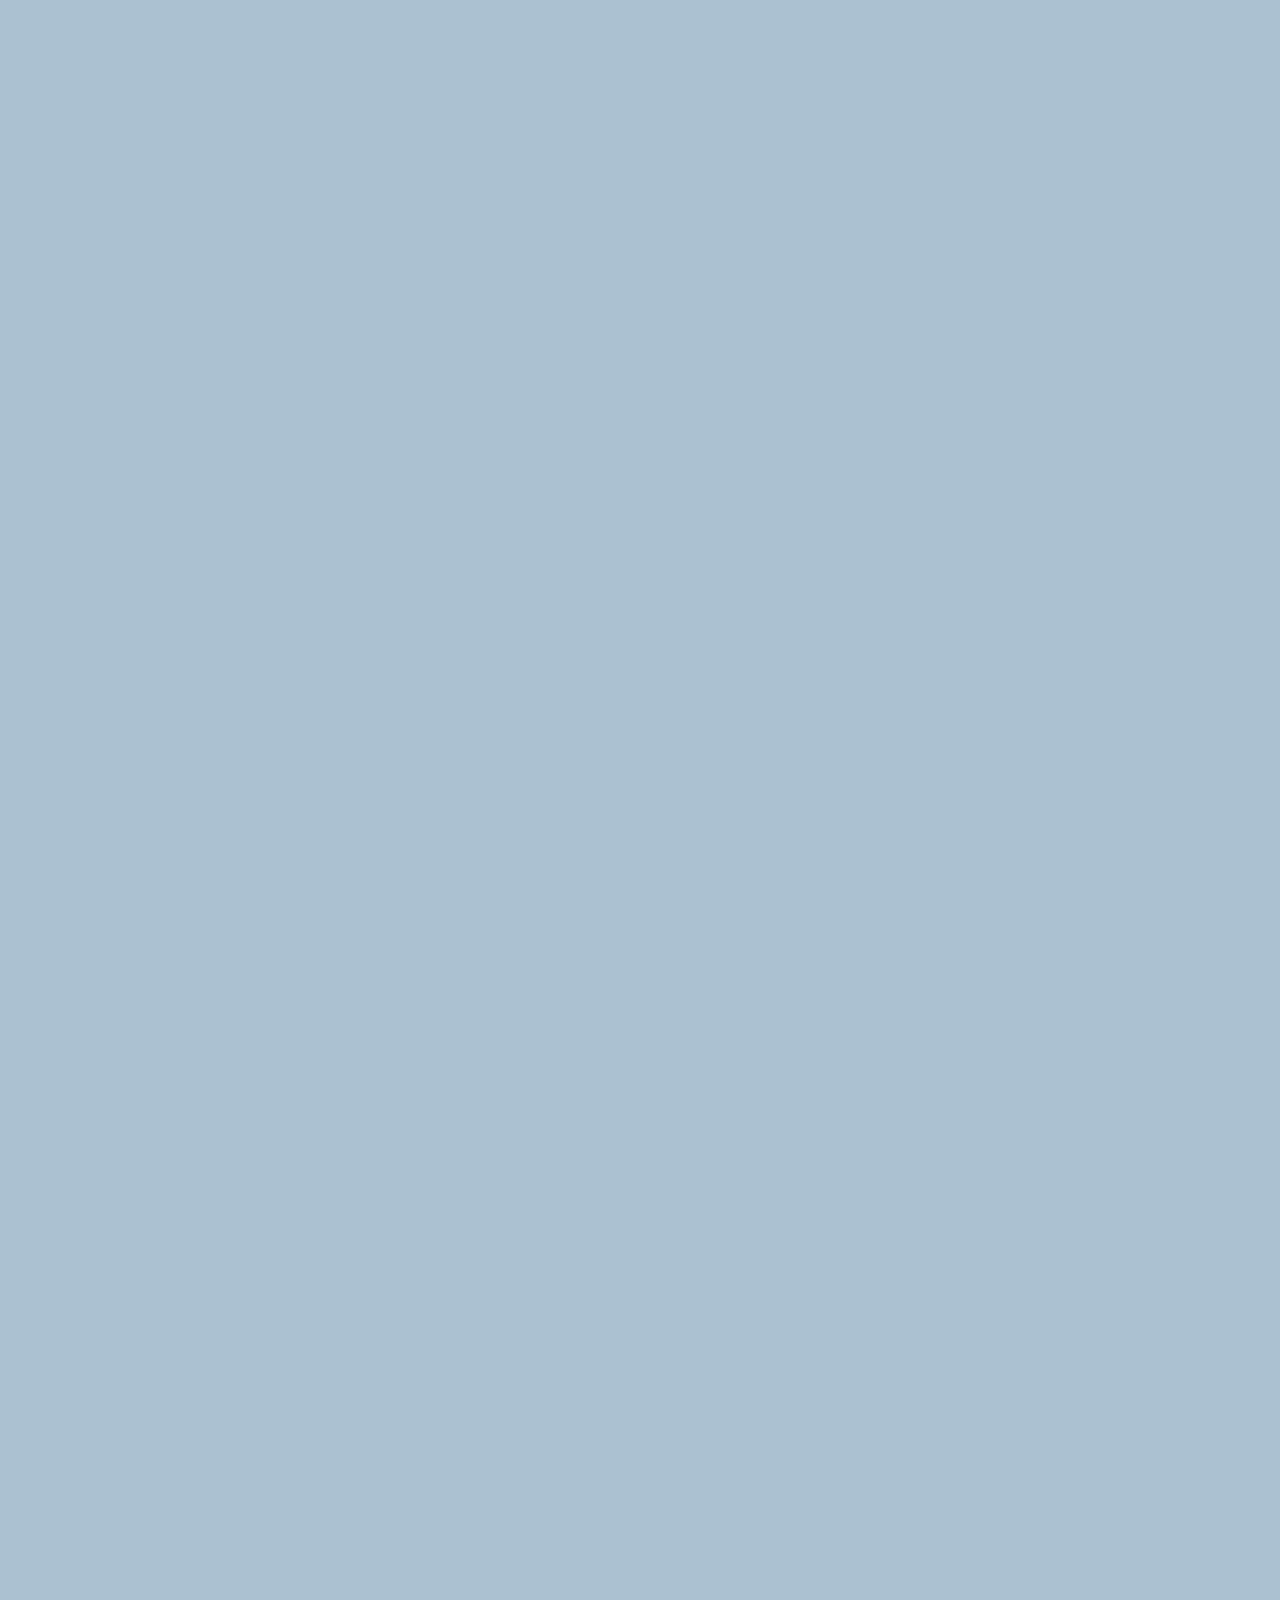
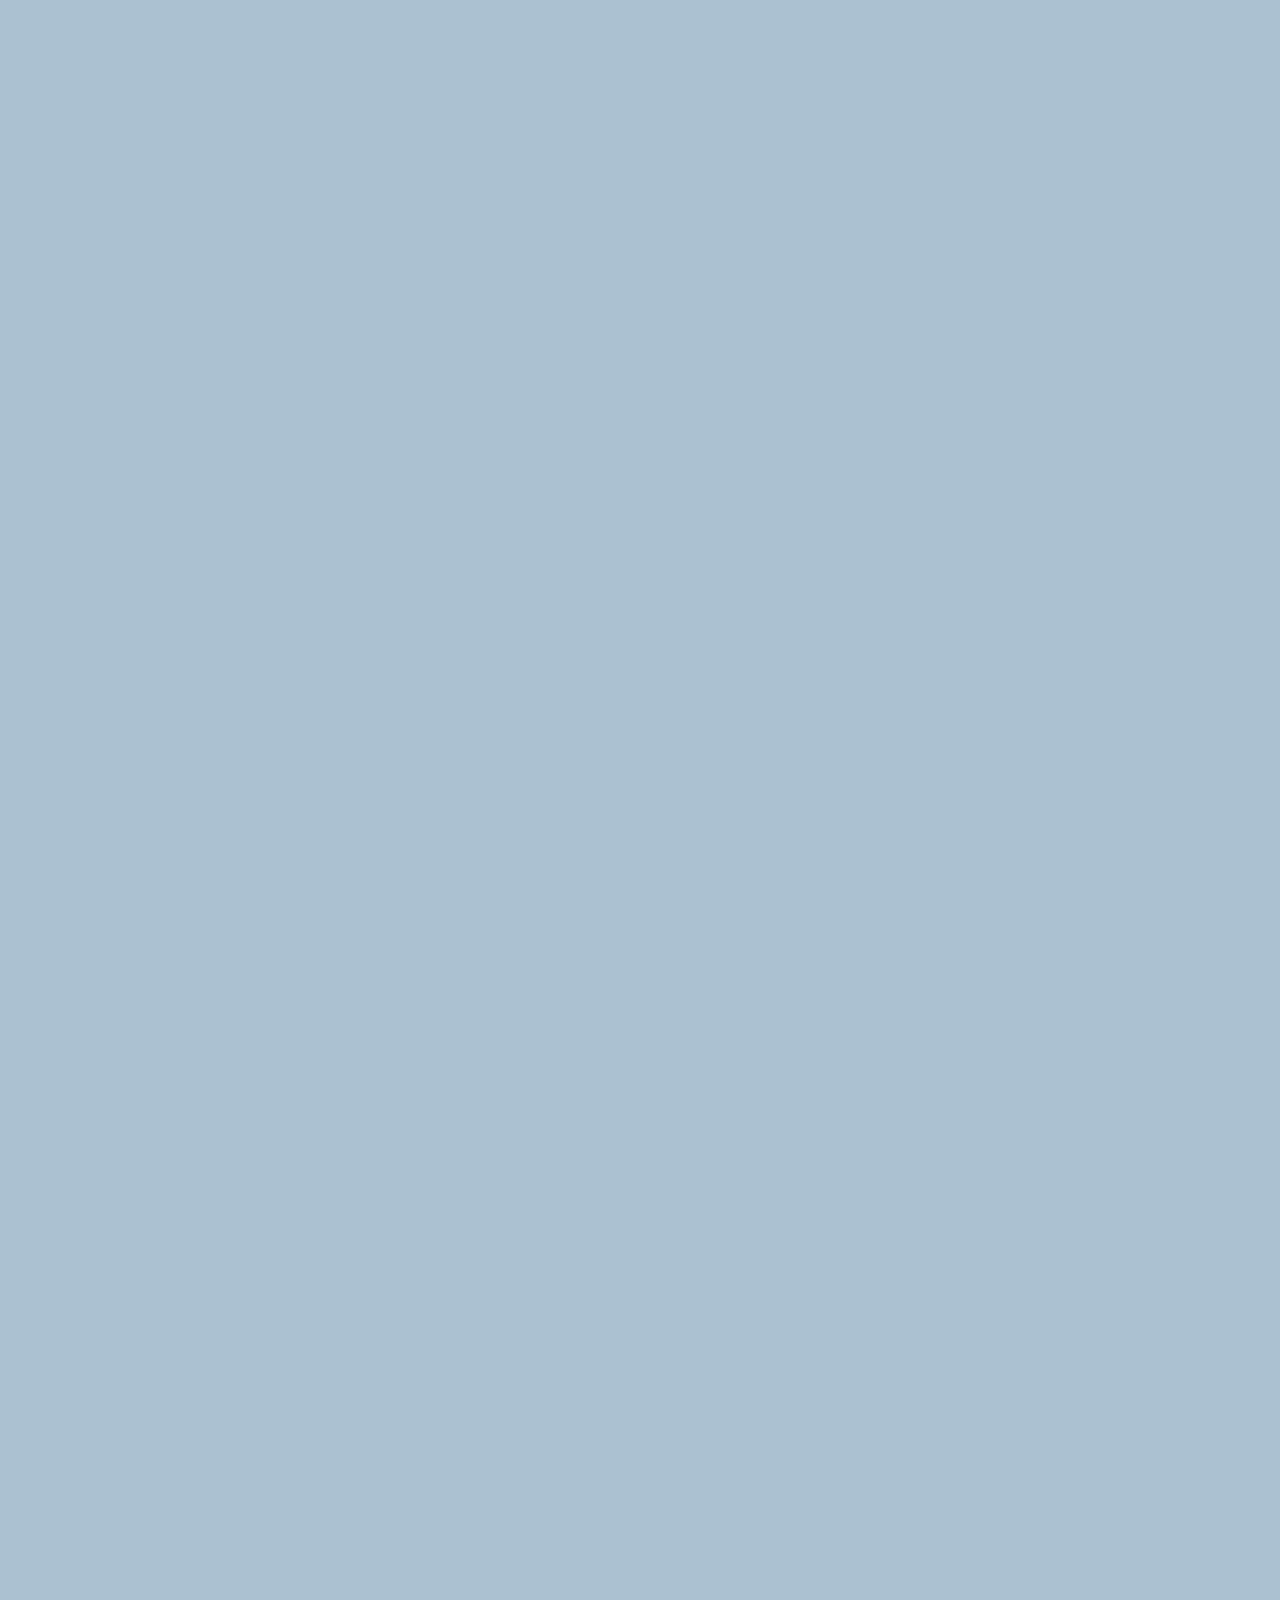
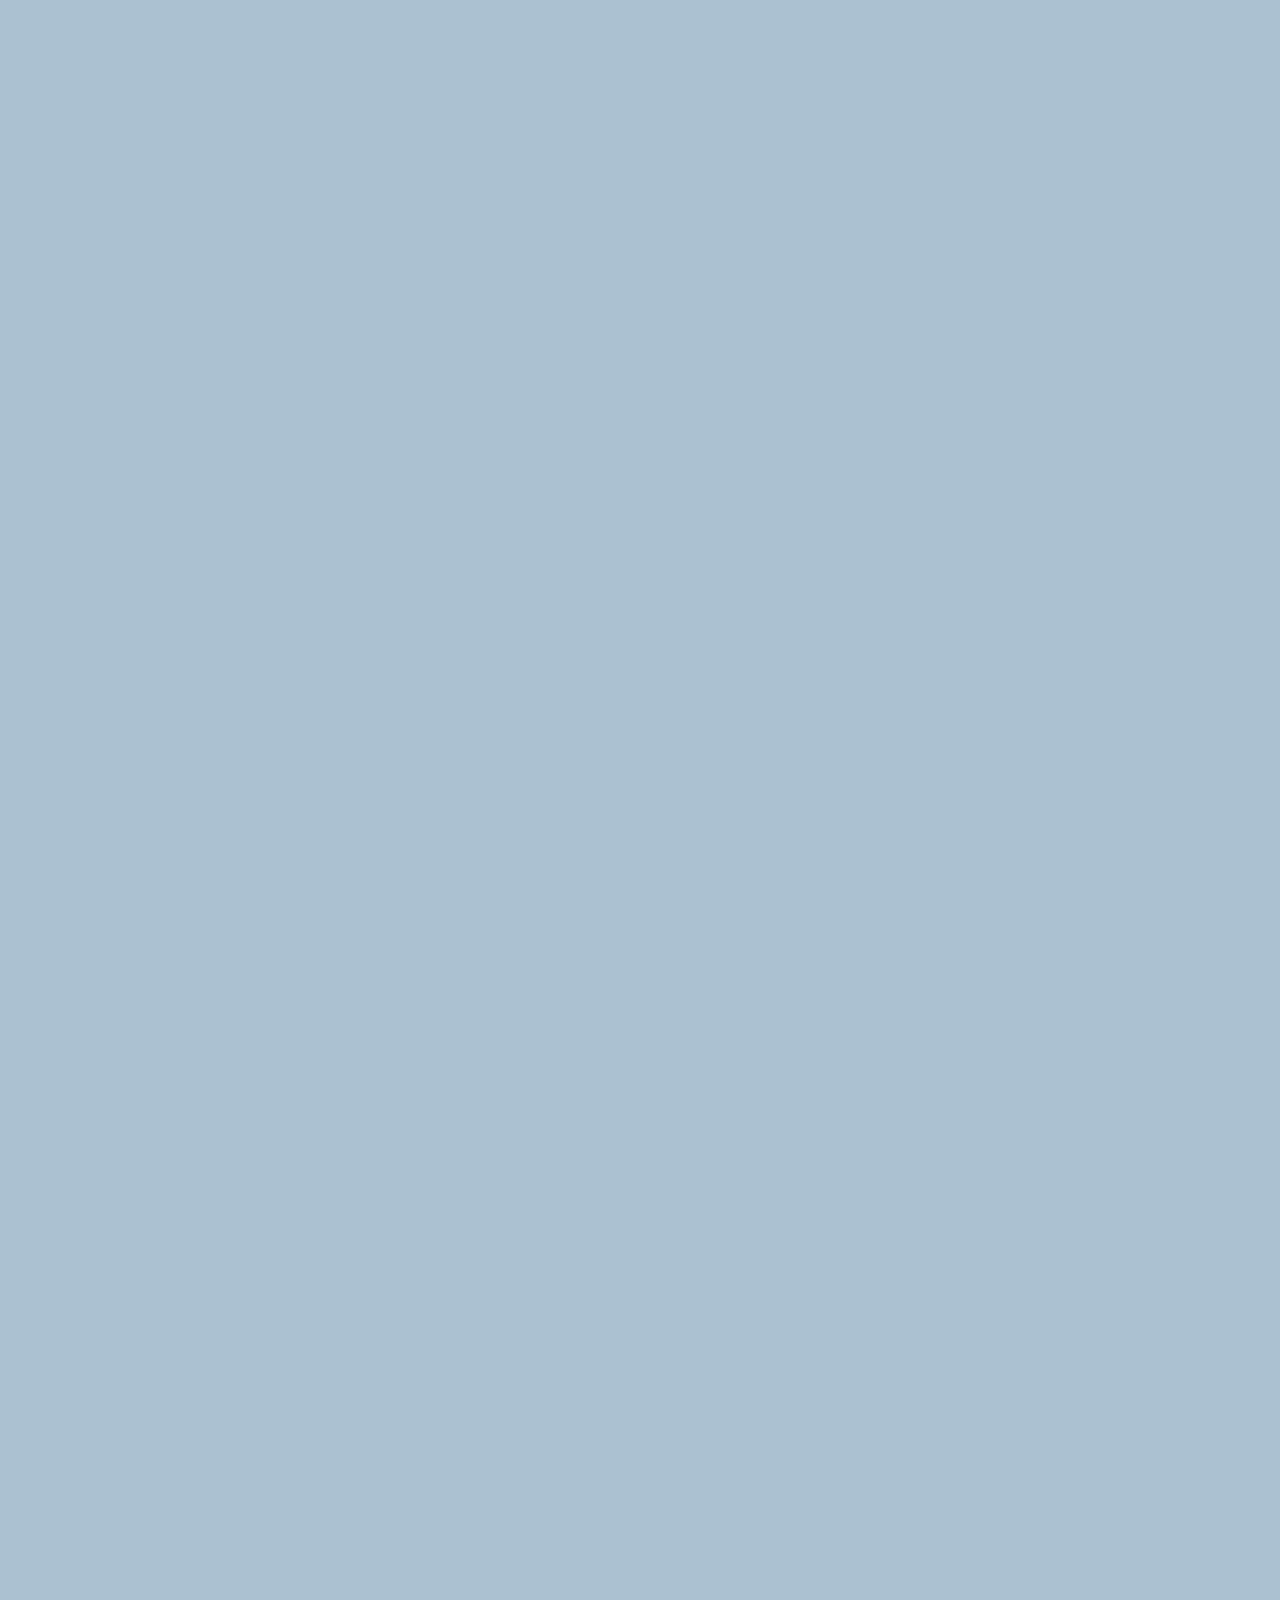
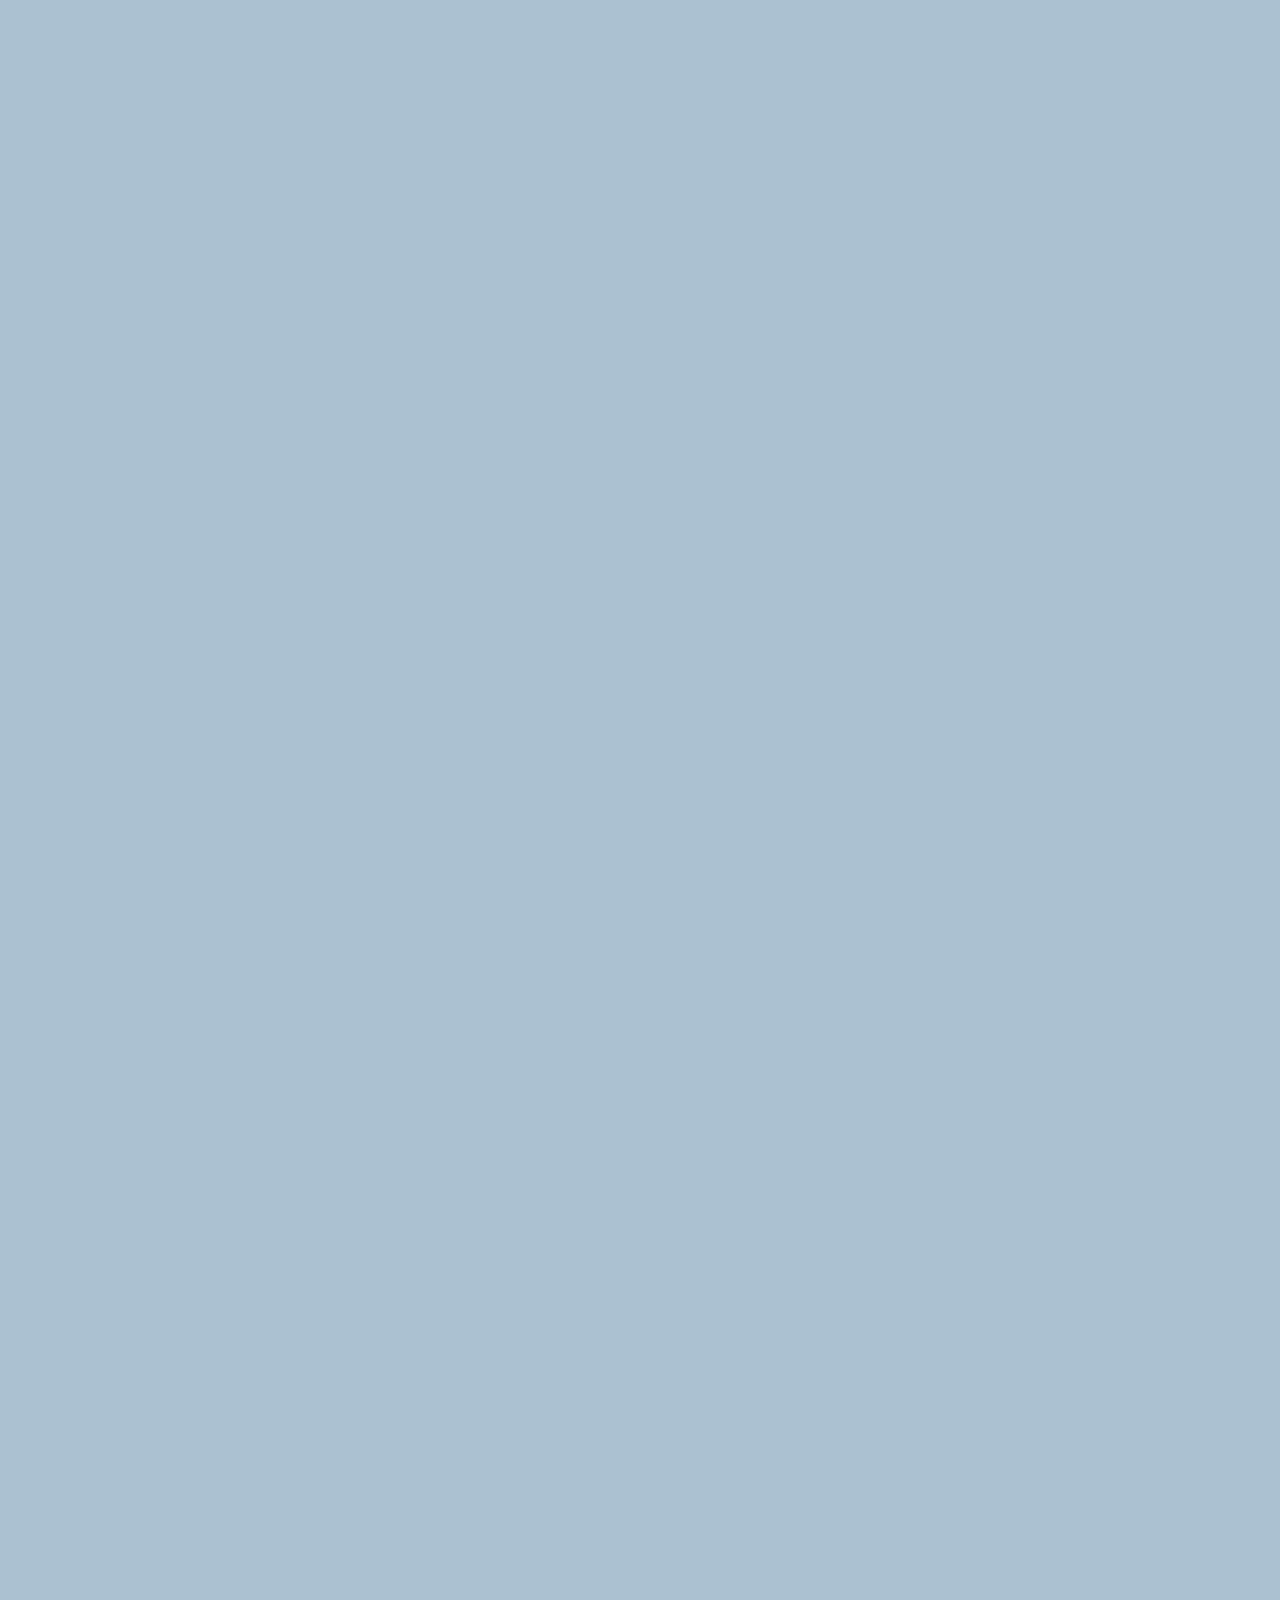
==== commit 2b97d28f: "master update.md" ====
--- a/chat.html
+++ b/chat.html
@@ -77,6 +77,10 @@
       </div>
     </form>
 
+    <div id="no-mobile">
+      <span> Your screen is too big ㅠㅠ </span>
+    </div>
+
     <script
       src="https://kit.fontawesome.com/6478f529f2.js"
       crossorigin="anonymous"
--- a/css/styles.css
+++ b/css/styles.css
@@ -9,6 +9,7 @@
 @import "components/badge.css";
 @import "components/icon-row.css";
 @import "components/alt-screen-header.css";
+@import "components/no-mobile.css";
 /*Screens*/
 @import "screens/login.css";
 @import "screens/friends.css";
